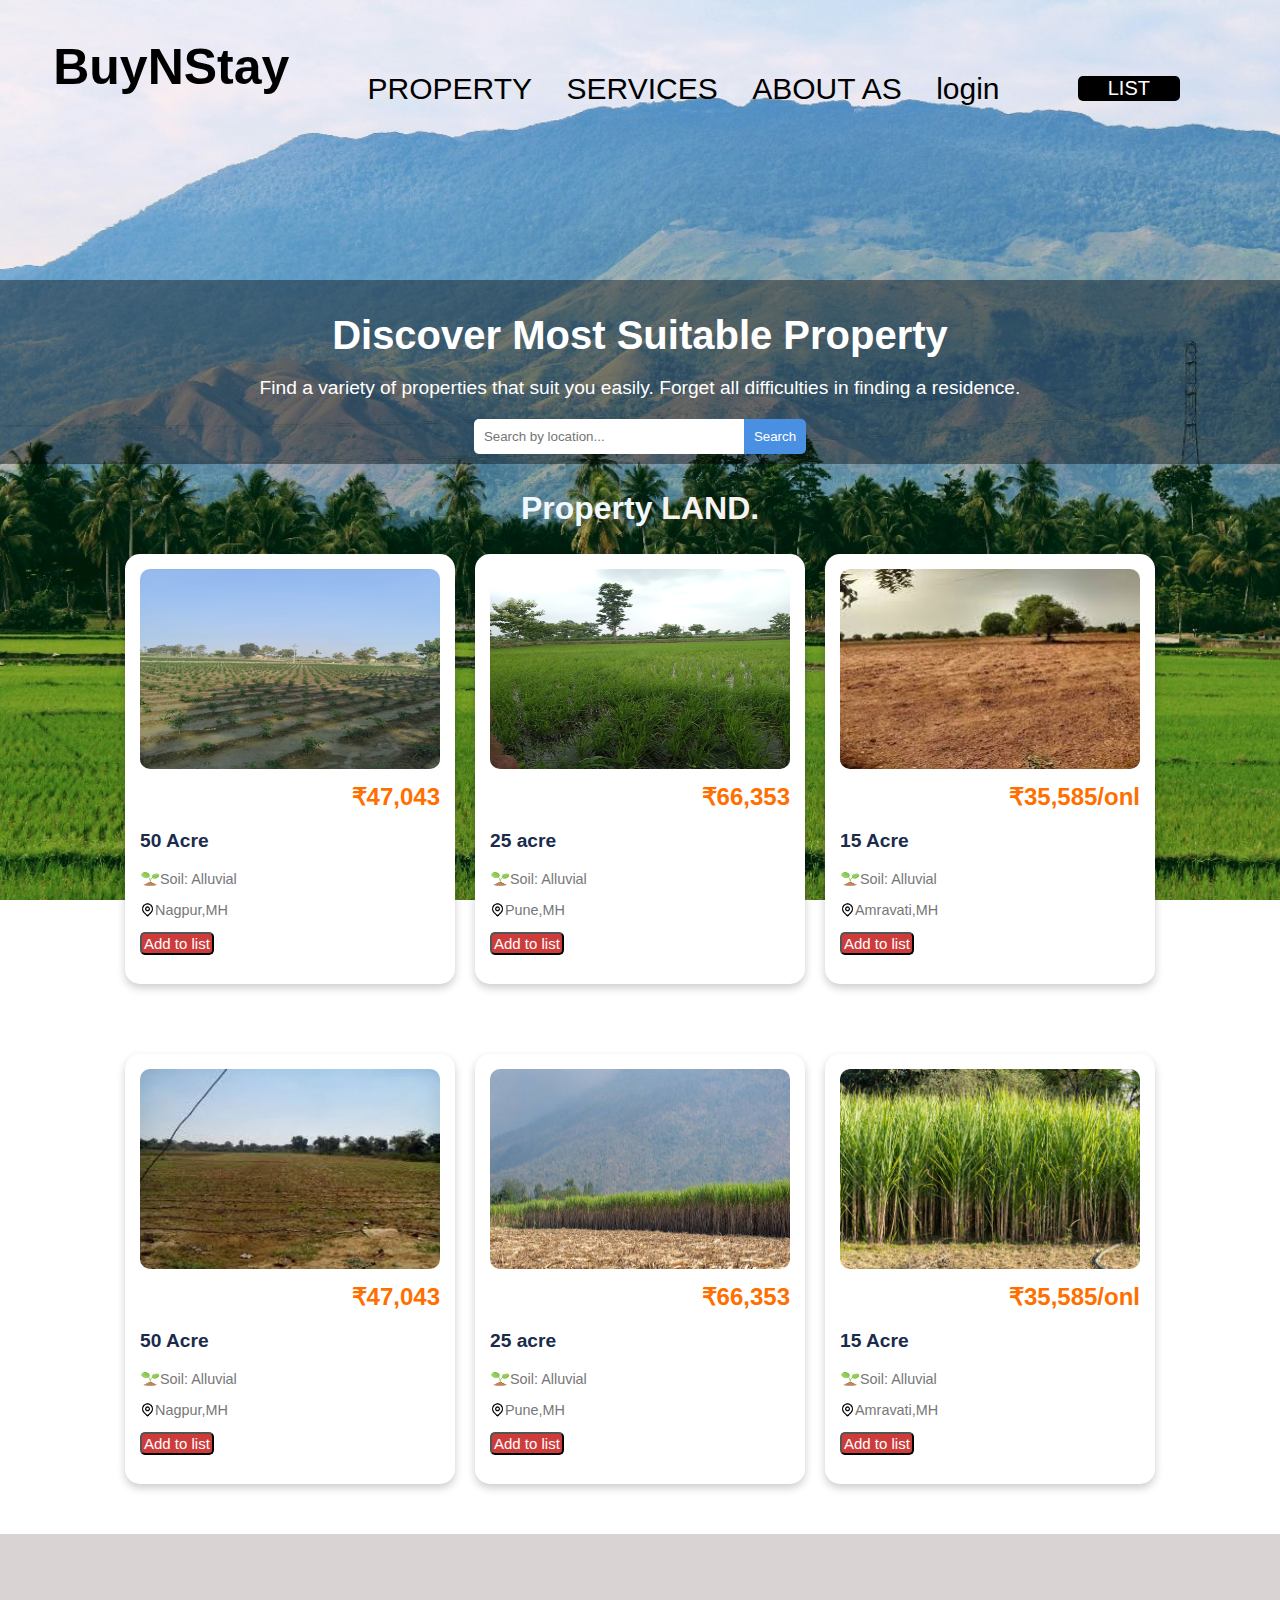
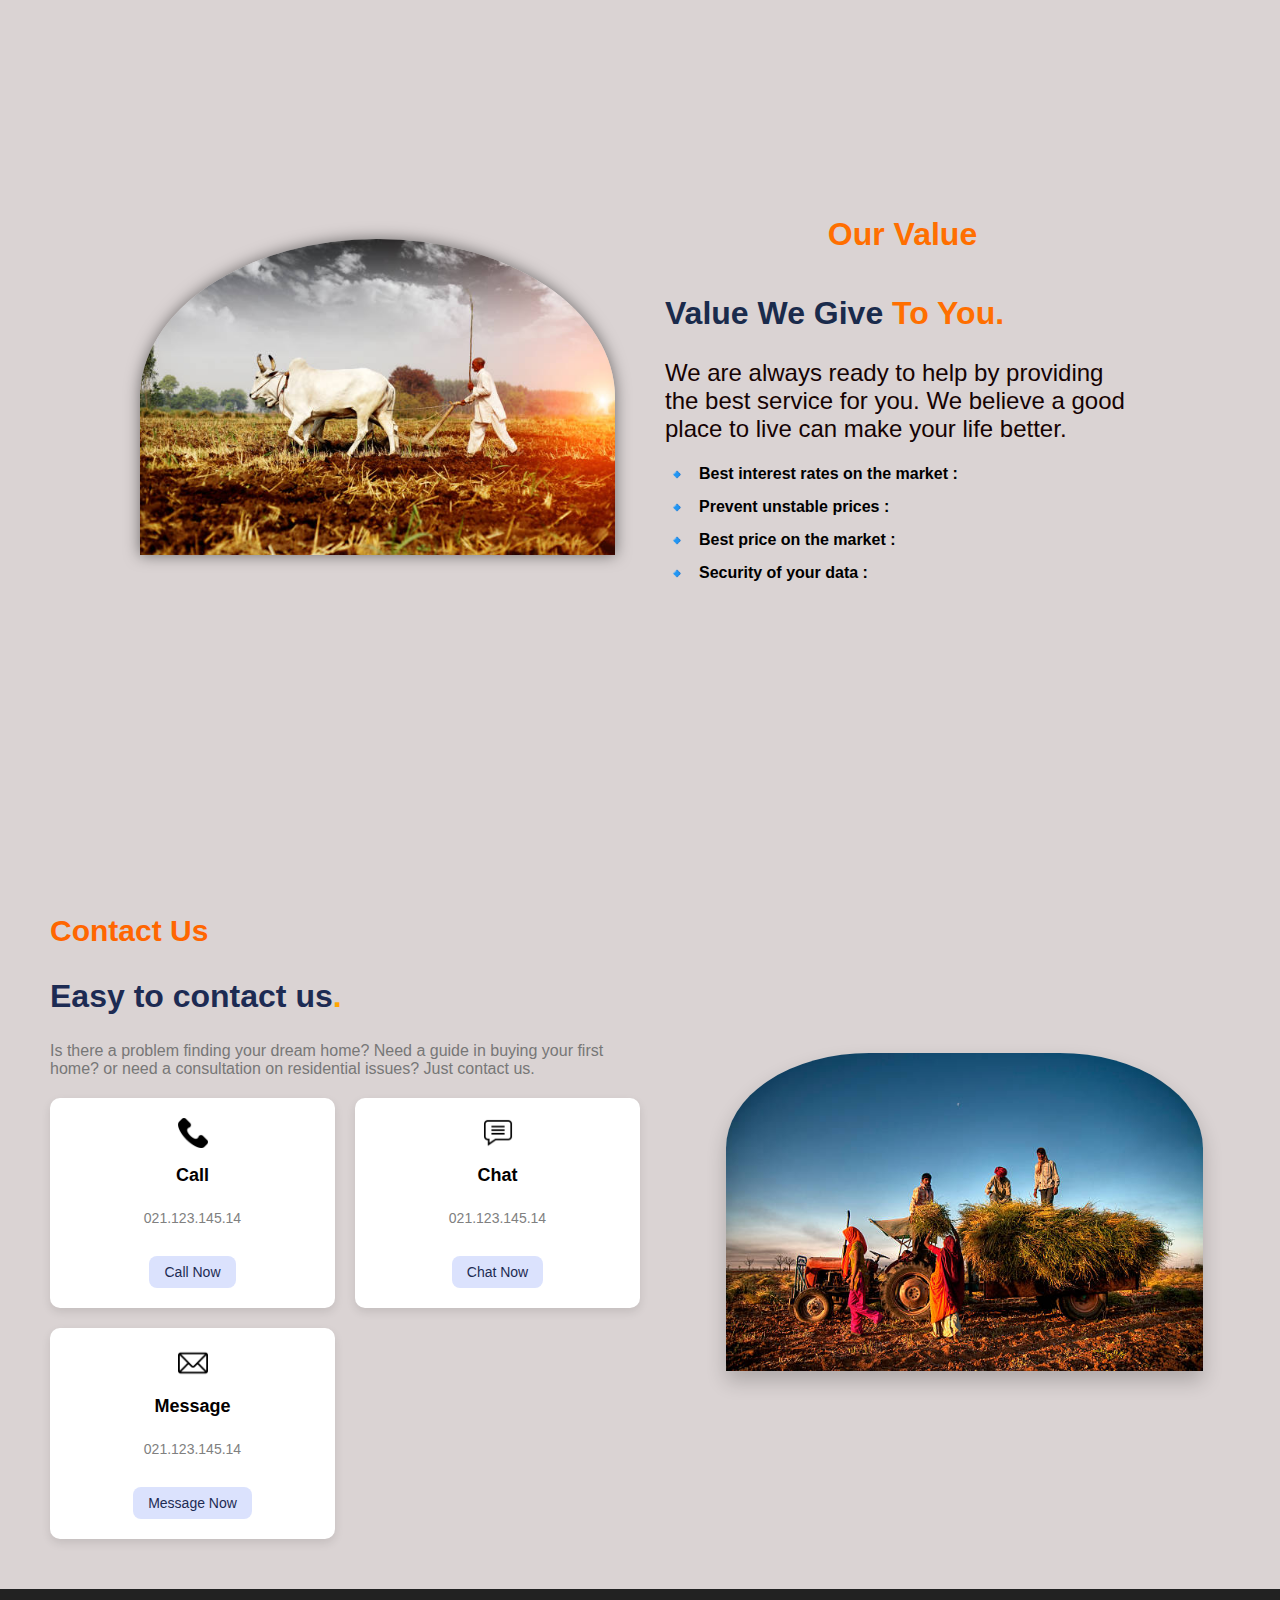
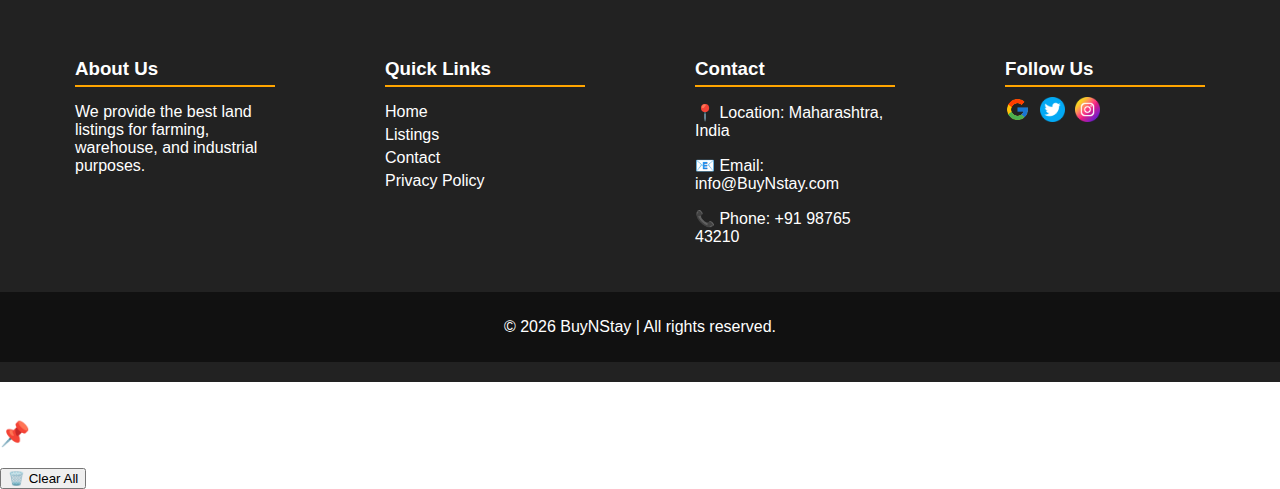
==== index.html @ c7142ab6 "first commit" ====
<!DOCTYPE html>
<html lang="en">
<head>
    <meta charset="UTF-8">
    <meta name="viewport" content="width=device-width, initial-scale=1.0">
    <script src="https://cdn.jsdelivr.net/npm/@popperjs/core@2.11.8/dist/umd/popper.min.js" integrity="sha384-I7E8VVD/ismYTF4hNIPjVp/Zjvgyol6VFvRkX/vR+Vc4jQkC+hVqc2pM8ODewa9r" crossorigin="anonymous"></script>
<script src="https://cdn.jsdelivr.net/npm/bootstrap@5.3.3/dist/js/bootstrap.min.js" integrity="sha384-0pUGZvbkm6XF6gxjEnlmuGrJXVbNuzT9qBBavbLwCsOGabYfZo0T0to5eqruptLy" crossorigin="anonymous"></script>
<link rel="stylesheet" href="style/style.css">
    <title>lander</title>
</head>
<body class="bg-gray-900 text-white">  
    <section class="image-container">
    <img src="" alt="">

</section>
    <header class="p-6 flex justify-between items-center">
        <img src="" alt=""><h1>BuyNStay</h1>
            <nav class="space-x-6">
            <a href="#">PROPERTY</a>
             <a href="#">SERVICES</a>
            <a href="#">ABOUT AS</a> 
            <a href="login.html">login</a>
             </nav>
            <button class="list-btn">LIST</button> 
            
            
    </header>
    <section class="hero">
        <div class="container">
        <h2>Discover Most Suitable Property</h2>
        <p>Find a variety of properties that suit you easily. Forget all difficulties in finding a residence.</p>
        </div>
        <div class="search-box">
            <input type="text" placeholder="Search by location...">
            <button>Search</button>
        </div>
    </section>

        <section class="popular-residences">
            <h2 class="section-title-h">Property <span>LAND.</span></h2>
    
            <div class="residence-container">
                <div class="residence-card">
                    <img src="img/img1.jpg" alt="Aliva Priva Jardin" style="height: 50%;">
                    <h3> ₹47,043</h3>
                    <p class="property-name">50 Acre</p>
                    <p class="soil"><img src="img/plant (1).png" alt="" style= "height:15px; width:20px; display: flex;">Soil: Alluvial</p>
                    <p class="property-location"><img src="img/map-pin-line.png" alt="" style="display: flex; height: 15px; width: 15px;"> Nagpur,MH</p>
                  <button onclick="addTolist" class="add">Add to list</button>
                     </div>
                    
    
                <div class="residence-card">
                    <img src="img/img2.jpg" alt="Asatti Garden City" style="height: 50%;">
                    <h3>₹66,353</h3>
                    <p class="property-name">25 acre</p>
                    <p class="soil"><img src="img/plant (1).png" alt="" style= "height:15px; width:20px; display: flex;">Soil: Alluvial</p>
                    <p class="property-location"><img src="img/map-pin-line.png" alt="" style="display: flex; height: 15px; width: 15px;">Pune,MH</p>
                    <button onclick="addTolist" class="add">Add to list</button>
                </div>
            
    
                <div class="residence-card">
                    <img src="img/img3.jpg" alt="Citraland Puri Serang" style="height: 50%;">
                    <h3>₹35,585/onl</h3>
                    <p class="property-name">15 Acre</p>
                    <p class="soil"><img src="img/plant (1).png" alt="" style= "height:15px; width:20px; display: flex;">Soil: Alluvial</p> 
                    <p class="property-location"><img src="img/map-pin-line.png" alt="" style="display: flex; height: 15px; width: 15px;">Amravati,MH</p> 
        
                    <button onclick="addTolist" class="add">Add to list</button>
                    
                    </div>
            </div>
                
        
            <div class="residence-container">
                <div class="residence-card">
                    <img src="img/plain.jpg" alt="Aliva Priva Jardin" style="height: 50%;">
                    <h3> ₹47,043</h3>
                    <p class="property-name">50 Acre</p>
                    <p class="soil"><img src="img/plant (1).png" alt="" style= "height:15px; width:20px; display: flex;">Soil: Alluvial</p>
                    <p class="property-location"><img src="img/map-pin-line.png" alt="" style="display: flex; height: 15px; width: 15px;">Nagpur,MH</p> 
                    <button onclick="addTolist" class="add">Add to list</button>
                    
                    </div>
        
    
                <div class="residence-card">
                    <img src="img/haryan.jpg" alt="Asatti Garden City" style="height: 50%;">
                    <h3>₹66,353</h3>
                    <p class="property-name">25 acre</p>
                    <p class="soil"><img src="img/plant (1).png" alt="" style= "height:15px; width:20px; display: flex;">Soil: Alluvial</p>
                    <p class="property-location"><img src="img/map-pin-line.png" alt="" style="display: flex; height: 15px; width: 15px;">Pune,MH</p> 
                    <button onclick="addTolist" class="add">Add to list</button>
                    
                    </div>
                
    
                <div class="residence-card">
                    <img src="img/gondia.jpg" alt="Citraland Puri Serang" style="height: 50%;">
                    <h3>₹35,585/onl</h3>
                    <p class="property-name">15 Acre</p>
                      <p class="soil"><img src="img/plant (1).png" alt="" style= "height:15px; width:20px; display: flex;">Soil: Alluvial</p>
                    <p class="property-location"><img src="img/map-pin-line.png" alt="" style="display: flex; height: 15px; width: 15px;">Amravati,MH</p> 
                    <button onclick="addTolist" class="add">Add to list</button>
        
                </div>
            </div>
        </section>

        <section class="value-section" style="background-color:  rgb(218, 211, 211);">
            <div class="value-container">
                <!-- Left Side: Image -->
                <div class="image-container">
                    <img src="img/background1.jpg" alt="">
                </div>
     <div class="content">
                <h4 class="section-label">Our Value</h4>
                <h2 class="section-title">Value We Give <span>To You.</span></h2>
                <p class="description">
                    We are always ready to help by providing the best service for you. 
                    We believe a good place to live can make your life better.
                </p>

                <!-- Features List -->
                 
                <div class="feature dropdown">
                    <span class="icon">🔹</span>
                    <strong>Best interest rates on the market :</strong>
                   <p class="dropdown-text"> 
                        Our Bank give best interest rate for finance.
                    </p>
                </div>

                <div class="feature dropdown">
                    <span class="icon">🔹</span>
                    <strong>Prevent unstable prices :</strong>
                    <p class="dropdown-text">
                        Price we provide is the best for you. We guarantee no price 
                        changes on your property due to unexpected costs.
                    </p>
                </div>

                <div class="feature dropdown">
                    <span class="icon">🔹</span>
                    <strong>Best price on the market :</strong>
                    <p class="dropdown-text">
                        seacrh everywhere then come to here to buy in best price
                    </p>
                </div>

                <div class="feature dropdown">
                    <span class="icon">🔹</span>
                    <strong>Security of your data :</strong>
                    <p class="dropdown-text">We keep your data secure with use </p>
                </div>
            </div>
        </div>
    </section>
    <section class="contact-section" style="background-color: rgb(218, 211, 211);">
        <div class="contact-content">
            <h3 class="contact-title"><span>Contact Us</span></h3>
            <h2 class="contact-heading">Easy to contact us<span>.</span></h2>
            <p class="contact-description">
                Is there a problem finding your dream home? Need a guide in buying your first home? 
                or need a consultation on residential issues? Just contact us.
            </p>
    
            <div class="contact-options">
                <div class="contact-card">
                    <img src="img/call.png" alt="Call Icon">
                    <h4>Call</h4>
                    <p>021.123.145.14</p>
                    <button class="contact-btn">Call Now</button>
                </div>
    
                <div class="contact-card">
                    <img src="img/comment.png" alt="Chat Icon">
                    <h4>Chat</h4>
                    <p>021.123.145.14</p>
                    <button class="contact-btn">Chat Now</button>
                </div>
    
                <div class="contact-card">
                    <img src="img/email.png" alt="Message Icon">
                    <h4>Message</h4>
                    <p>021.123.145.14</p>
                    <button class="contact-btn">Message Now</button>
                </div>
            </div>
        </div>
    
        <div class="contact-image">
            <img src="img/img34.jpg" alt="Modern House">
        </div>
    </section>
    <footer>
        <div class="footer-container">
            <div class="footer-section">
                <h3>About Us</h3>
                <p>We provide the best land listings for farming, warehouse, and industrial purposes.</p>
            </div>
            <div class="footer-section">
                <h3>Quick Links</h3>
                <ul>
                    <li><a href="#">Home</a></li>
                    <li><a href="#">Listings</a></li>
                    <li><a href="#">Contact</a></li>
                    <li><a href="#">Privacy Policy</a></li>
                </ul>
            </div>
            <div class="footer-section">
                <h3>Contact</h3>
                <p>📍 Location: Maharashtra, India</p>
                <p>📧 Email: info@BuyNstay.com</p>
                <p>📞 Phone: +91 98765 43210</p>
            </div>
            <div class="footer-section">
                <h3>Follow Us</h3>
                <div class="social-icons">
                    <a href="#"><img src="img/icons8-google-48.png" alt="Facebook"></a>
                    <a href="#"><img src="img/twitter.png" alt="Twitter"></a>
                    <a href="#"><img src="img/instagram.png" alt="Instagram"></a>
                </div>
            </div>
        </div>
        <div class="footer-bottom">
            <p>&copy; 2025 Land Listings | All rights reserved.</p>
        </div>
    </footer>
    <script src="script.js"></script>

</body>
</html>
---- style/style.css ----
body {
    background: url('../img/bg.jpg')  no-repeat center center/cover;
    background-attachment: fixed;
    color: white;
    font-family: Arial, sans-serif;
    margin: 0;
    padding: 0;
    height: 100vh;
    display: flex;
    flex-direction: column;
    
}
h1{
    color: black;
    font: bold;
    font-size: 50px;
    margin-top: -10px;
    margin-left: -10px;
}

header {
    display: flex;
    justify-content: space-between;
    align-items: center;
    padding-bottom: 400px;
    
}

.logo {
    font-size: 24px;
    font-weight: bold;
    color: #4A90E2;
}

nav a {
    z-index: 9;
    margin: 0 15px;
    color: black;
    font-size: 30px;
    text-decoration: none;
    transition: 0.3s;
    font: bold;
}

nav a:hover {
    color: red;
}


.list-btn{
    background: black;
    border: none;
    color: white;
    border-radius: 5px;
    cursor: pointer;
    transition: 0.3s;
    font-size: 20px;
    margin-right: 100px;
    justify-content: center;
    padding-left: 30px;
    padding-right: 30px;
}
.list-btn:hover {
    background: #357ABD;
}
.hero {
    display: flex;
    flex-direction: column;
    align-items: center;
    justify-content: center;
    text-align: center;
    height: 80; /* Full viewport height */
    width: 80;
    margin-top: -250px;
    color: white;
    background: rgba(0,0,0,0.4);
}

.hero h2 {
    font-size: 2.5rem;
    font-weight: bold;
    margin-bottom: 10px;
}

.hero p {
    font-size: 1.2rem;
    margin-bottom: 20px;
    max-width: 800px;
}

.search-box {
    display: flex;
    justify-content: center;
    align-items: center;
}


.search-box input {
    padding: 10px;
    width: 250px;
    border-radius: 5px 0 0 5px;
    border: none;
    margin-bottom: 10px;
}

.search-box button {
    padding: 10px;
    background: #4A90E2;
    border: none;
    color: white;
    border-radius: 0 5px 5px 0;
    cursor: pointer;
    transition: 0.3s;
    margin-bottom: 10px;
}

.search-box button:hover {
    background: #357ABD;
}

.image-container {
    z-index: 0;
    margin-top: 30px;
    position: relative;
}

.image-container img {
    z-index: 0;
    height: "100vh";
    width: "100vw";
    max-width: 600px;
    border-radius: 10px;
    box-shadow: 0 0 15px rgba(0, 0, 0, 0.5);
    
}
.section-label {
    color: #ffffff;
    font-weight: bold;
    text-align: center;
}

.section-title-h  {
    font-size: 2rem;
    font-weight: bold;
    color: aliceblue;
    text-align: center;
}

.section-title-h span {
    color: #f8f3f0;
}

/* Residence Container */
.residence-container {
    display: flex ;
    justify-content: center;
    align-items: center;
    gap: 20px;
    margin-top: 20px;
}

/* Residence Card */
.residence-card {
    background: white;
    border-radius: 15px;
    box-shadow: 0 4px 8px rgba(0, 0, 0, 0.2);
    padding: 15px;
    text-align: left;
    width: 300px;
    height: 400px;
    margin-bottom: 50px;
    transition: transform 0.3s ease-in-out;
}

.residence-card:hover {
    transform: scale(1.05);
}

/* Image */
.residence-card img {
    width: 100%;
    border-radius: 10px;
}

/* Property Details */

.residence-card h3 {
    color: #ff6f00;
    margin: 10px 0;
    font-size: 1.5rem;
    text-align: right;
}

.property-name {
    font-weight: bold;
    color: #1a2b4c;
    font-size: 1.2rem;

}

.property-location {
    font-size: 0.9rem;
    color: #777;
    margin-top: 5px;
    display: flex;
}
.soil{
    display: flex;
    margin-top: 5px;
    font-size: 0.9rem;
    color: #777;
}
.add {
    background: rgb(205, 59, 59);
    padding: 1px 2px;
    color: white;
    border-radius: 5px;
    cursor: pointer;
    transition: 0.3s;
    font-size: 15px;
    text-align: right;
    justify-content: right;
}
.list-btn:hover {
    background: #357ABD;
}
    






/* Section Container */
.value-section {
    display: flex;
    justify-content: center;
    align-items: center;
    min-height: 100vh;
    background: white;
}

/* Main Wrapper */
.value-container {
    display: flex;
    align-items: center;
    max-width: 1000px;
    gap: 50px;
}

/* Image Styling */
.image-container {
    width: 50%;
}

.image-container img {
    width: 100%;
    border-radius: 50% 50% 0 0; /* Rounded top like the image */
    object-fit: cover;
}

/* Content Styling */
.content {
    width: 50%;
    text-align: left;
}

.section-label {
    color: #ff6f00;
    font-weight: bold;
    font-size: 2rem;
}

.section-title {
    font-size: 2rem;
    font-weight: bold;
    color: #1a2b4c;
}

.section-title span {
    color: #ff6f00;
}

.description {
    font-size: 1.5rem;
    color: #160303;
    margin-bottom: 20px;

}

/* Features List */

.feature {
    display: flex;
    align-items: center;
    font-size: 1rem;
    margin-bottom: 10px;
}

.icon {
    font-size: 1.2rem;
    margin-right: 10px;
}
strong{
    color: black;
}
/* Expandable Dropdown */
.dropdown-text {
    font-size: 0.9rem;
    color: #030000;
    display: none;
    margin-left: 25px;
}

.dropdown:hover .dropdown-text {
    display: block;
}
.contact-section {
    display: flex;
    align-items: center;
    justify-content: space-between;
    padding: 50px;
    background: white;
}

.contact-content {
    width: 50%;
}

.contact-title {
    color: #FF6600;
    font-size: 30px;
    font-weight: bold;
}

.contact-heading {
    font-size: 32px;
    font-weight: bold;
    color: #1D2B53;
}

.contact-heading span {
    color: orange;
}

.contact-description {
    color: #777;
    margin: 20px 0;
    font-size: 16px;
}

.contact-options {
    display: grid;
    grid-template-columns: repeat(2, 1fr);
    gap: 20px;
}

.contact-card {
    background: #ffffff;
    padding: 20px;
    border-radius: 10px;
    box-shadow: 0px 4px 10px rgba(0, 0, 0, 0.1);
    text-align: center;
    transition: 0.3s;
}

.contact-card:hover {
    transform: translateY(-5px);
}

.contact-card img {
    width: 30px;
    height: 30px;
    margin-bottom: -10px;
}

.contact-card h4 {
    font-size: 18px;
    font-weight: bold;
    color: #030000;
}

.contact-card p {
    font-size: 14px;
    color: gray;
    margin-bottom: 30px;
}

.contact-btn {
    background: #dbe2fd;
    color: #1D2B53;
    padding: 8px 15px;
    border: none;
    border-radius: 8px;
    cursor: pointer;
    font-size: 14px;
}

.contact-btn.primary {
    background: #3b82f6;
    color: white;
}

.contact-image {
    width: 45%;
    display: flex;
    justify-content: center;
}

.contact-image img {
    width: 90%;
    border-radius: 30% 30% 0 0;
    box-shadow: 0px 10px 20px rgba(0, 0, 0, 0.2);
}
footer {
    background-color: #222;
    color: white;
    padding: 20px 0;
    font-family: Arial, sans-serif;
}
.footer-container {
    display: flex;
    flex-wrap: wrap;
    justify-content: space-around;
    padding: 20px;
}
.footer-section {
    width: 200px;
    margin: 10px;
}
.footer-section h3 {
    margin-bottom: 10px;
    border-bottom: 2px solid orange;
    padding-bottom: 5px;
}
.footer-section ul {
    list-style: none;
    padding: 0;
}
.footer-section ul li {
    margin-bottom: 5px;
}
.footer-section ul li a {
    color: white;
    text-decoration: none;
    transition: 0.3s;
}
.footer-section ul li a:hover {
    color: orange;
}
.social-icons {
    display: flex;
    gap: 10px;
}
.social-icons img {
    width: 25px;
    transition: 0.3s;
}
.social-icons img:hover {
    opacity: 0.7;
}
.footer-bottom {
    text-align: center;
    padding: 10px;
    background: #111;
}
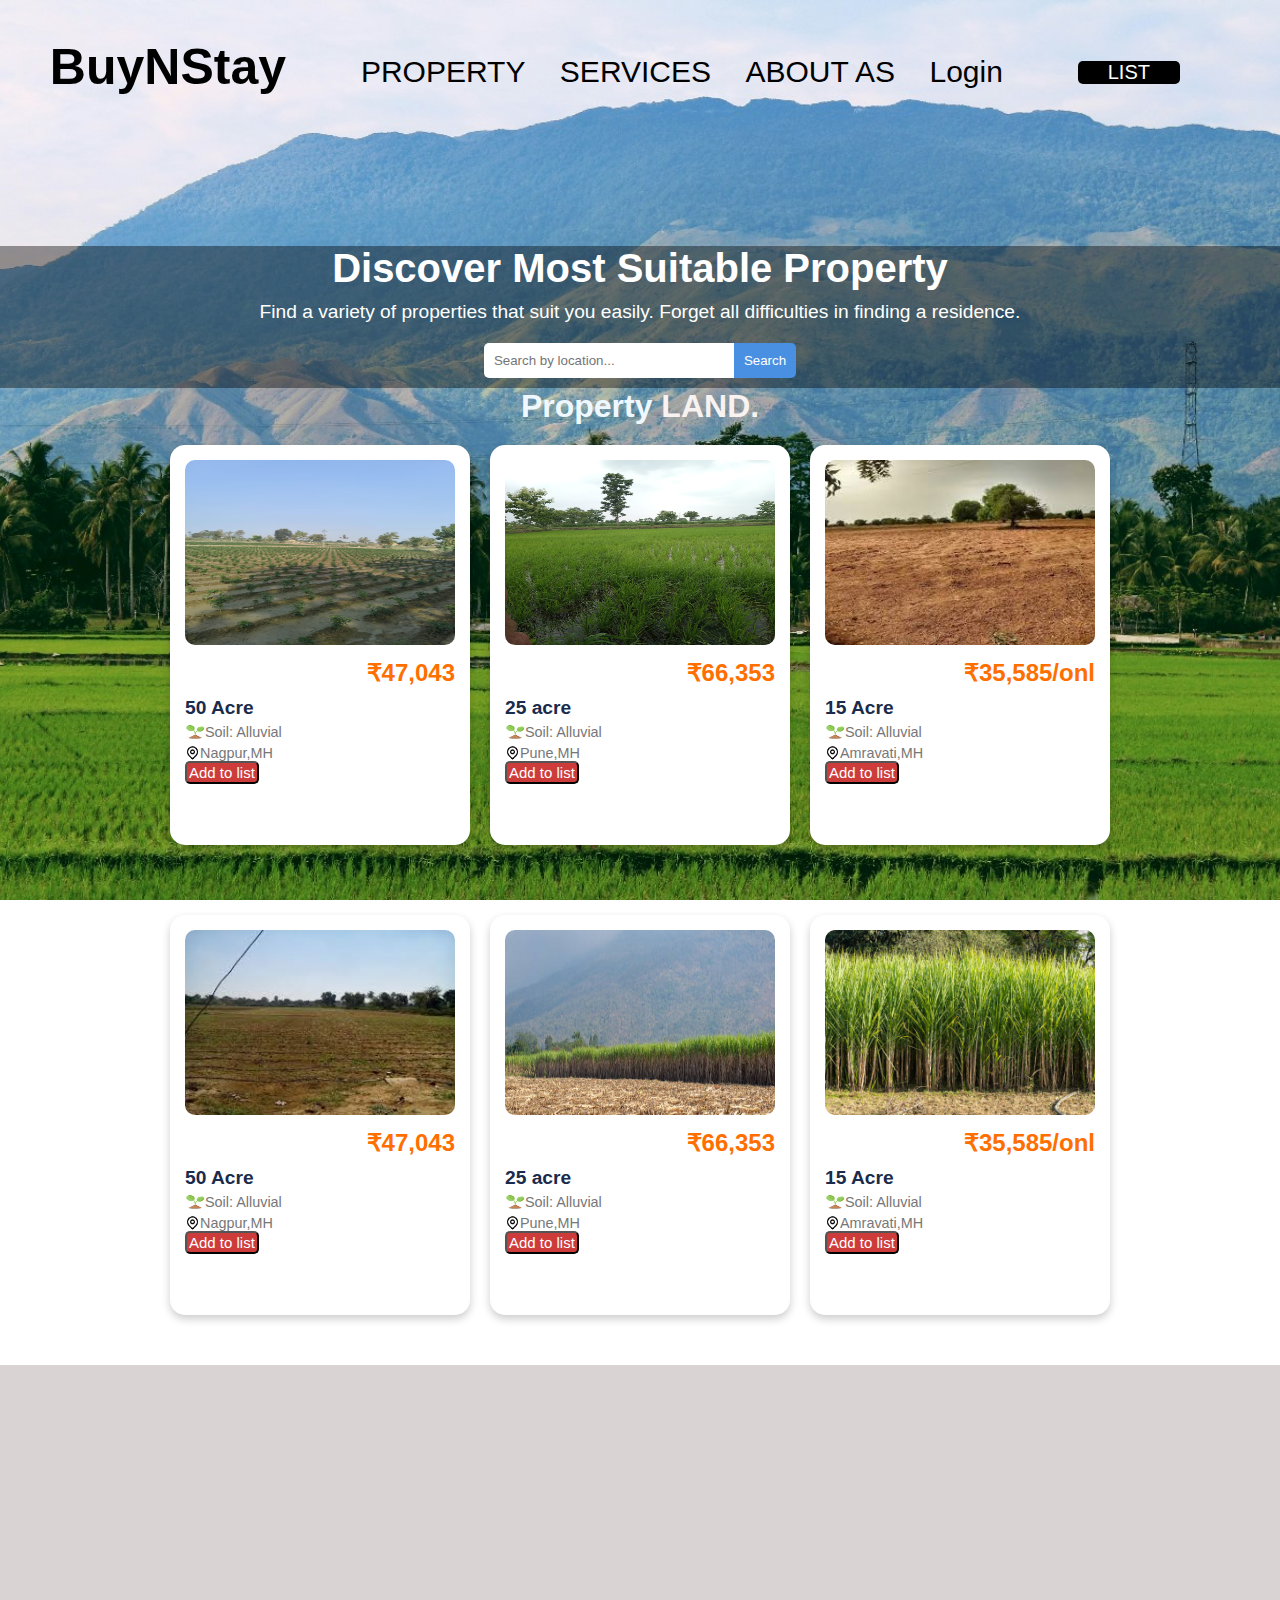
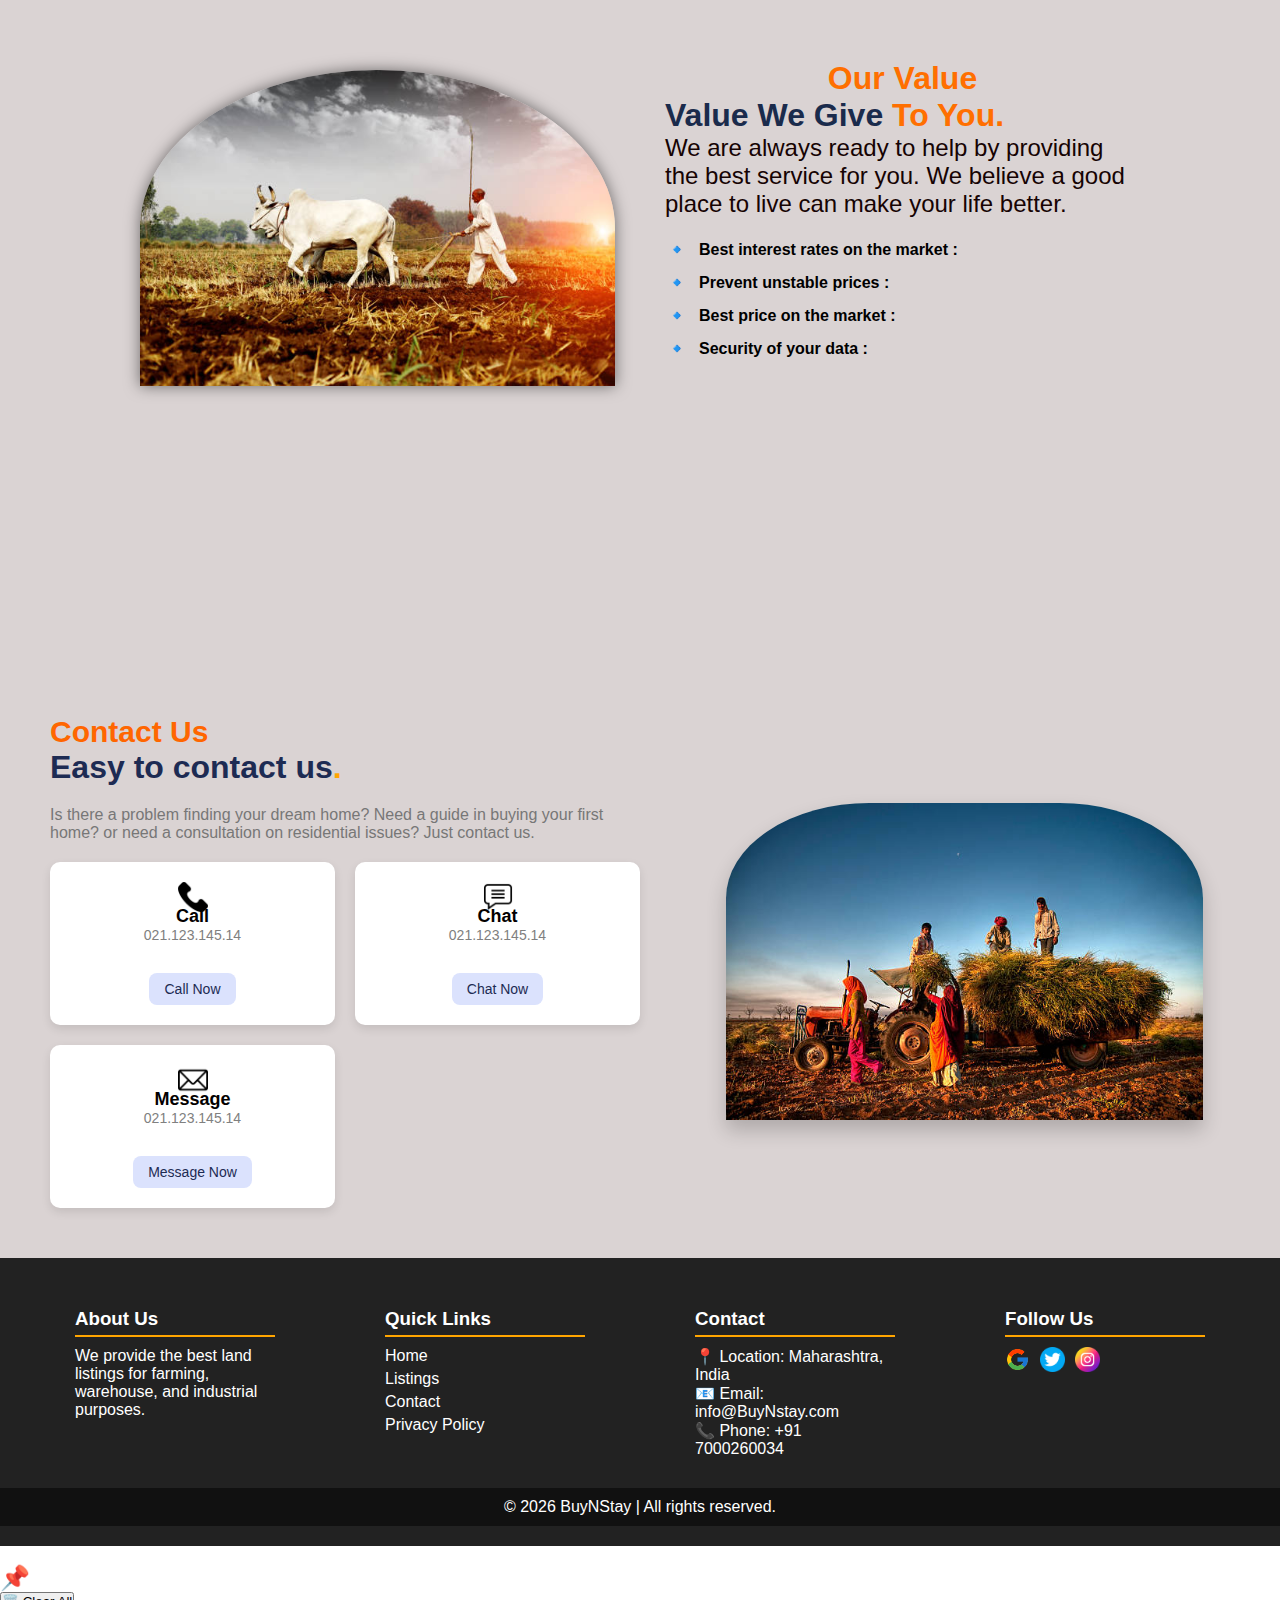
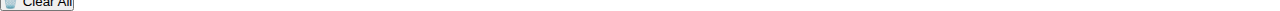
==== commit 3ce3cf2e: "first commit" ====
--- a/index.html
+++ b/index.html
@@ -19,7 +19,8 @@
             <a href="#">PROPERTY</a>
              <a href="#">SERVICES</a>
             <a href="#">ABOUT AS</a> 
-            <a href="login.html">login</a>
+            <a href="#" onclick="window.location.href='login.html'">Login</a>
+
              </nav>
             <button class="list-btn">LIST</button> 
             
@@ -213,7 +214,7 @@
                 <h3>Contact</h3>
                 <p>📍 Location: Maharashtra, India</p>
                 <p>📧 Email: info@BuyNstay.com</p>
-                <p>📞 Phone: +91 98765 43210</p>
+                <p>📞 Phone: +91 7000260034</p>
             </div>
             <div class="footer-section">
                 <h3>Follow Us</h3>
@@ -225,7 +226,7 @@
             </div>
         </div>
         <div class="footer-bottom">
-            <p>&copy; 2025 Land Listings | All rights reserved.</p>
+            <p>&copy; 2025 BuyNstay | All rights reserved.</p>
         </div>
     </footer>
     <script src="script.js"></script>
--- a/style/style.css
+++ b/style/style.css
@@ -1,3 +1,9 @@
+* {
+    box-sizing: border-box;
+    margin: 0;
+    padding: 0;
+}
+
 body {
     background: url('../img/bg.jpg')  no-repeat center center/cover;
     background-attachment: fixed;
@@ -45,6 +51,16 @@
 nav a:hover {
     color: red;
 }
+@media screen and (max-width: 768px) {
+    header {
+        flex-direction: column;
+        text-align: center;
+    }
+
+    nav {
+        flex-direction: column;
+    }
+}
 
 
 .list-btn{
@@ -116,6 +132,11 @@
 
 .search-box button:hover {
     background: #357ABD;
+}
+@media screen and (max-width: 480px) {
+    .search-box input {
+        width: 80%;
+    }
 }
 
 .image-container {
@@ -367,6 +388,16 @@
 .contact-card:hover {
     transform: translateY(-5px);
 }
+@media screen and (max-width: 768px) {
+    .contact-section {
+        flex-direction: column;
+        align-items: center;
+    }
+
+    .contact-card {
+        width: 80%;
+    }
+}
 
 .contact-card img {
     width: 30px;
@@ -464,3 +495,8 @@
     padding: 10px;
     background: #111;
 }
+@media screen and (max-width: 768px) {
+    .footer-section {
+        width: 100%;
+    }
+}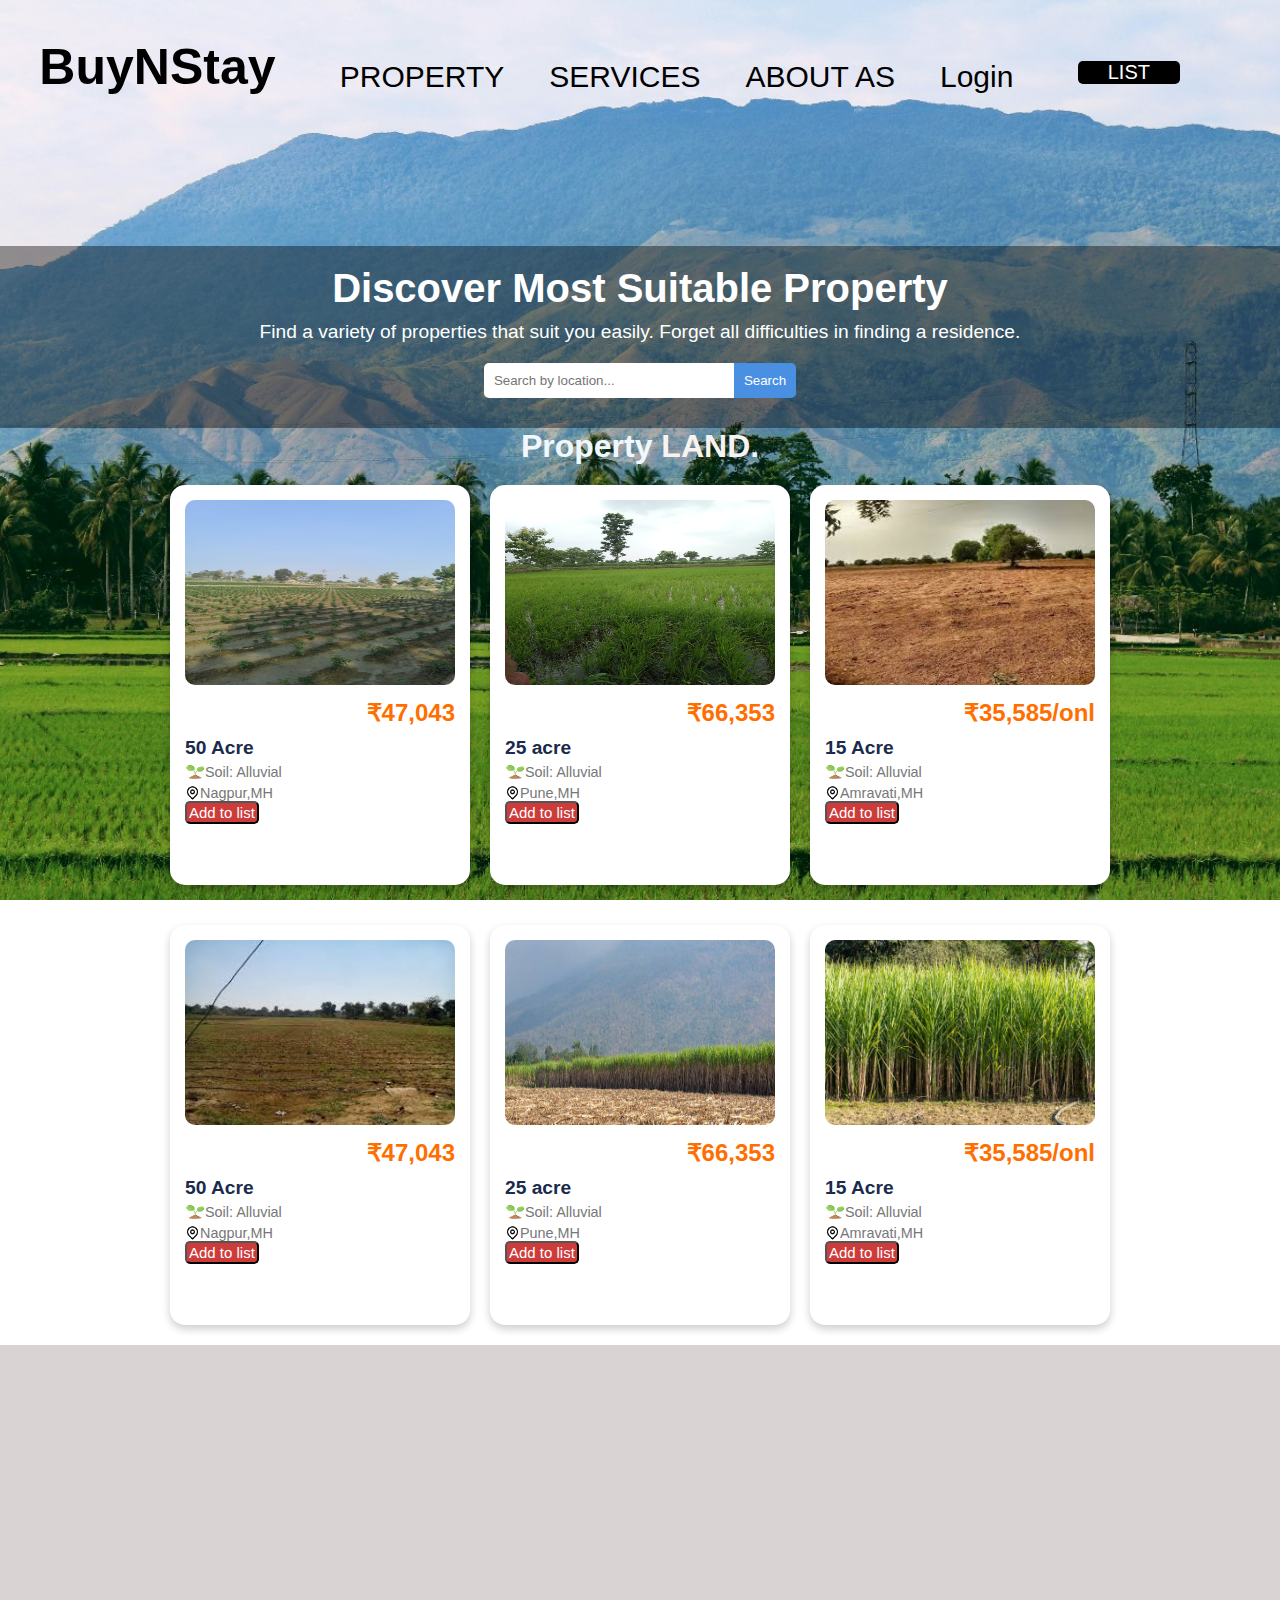
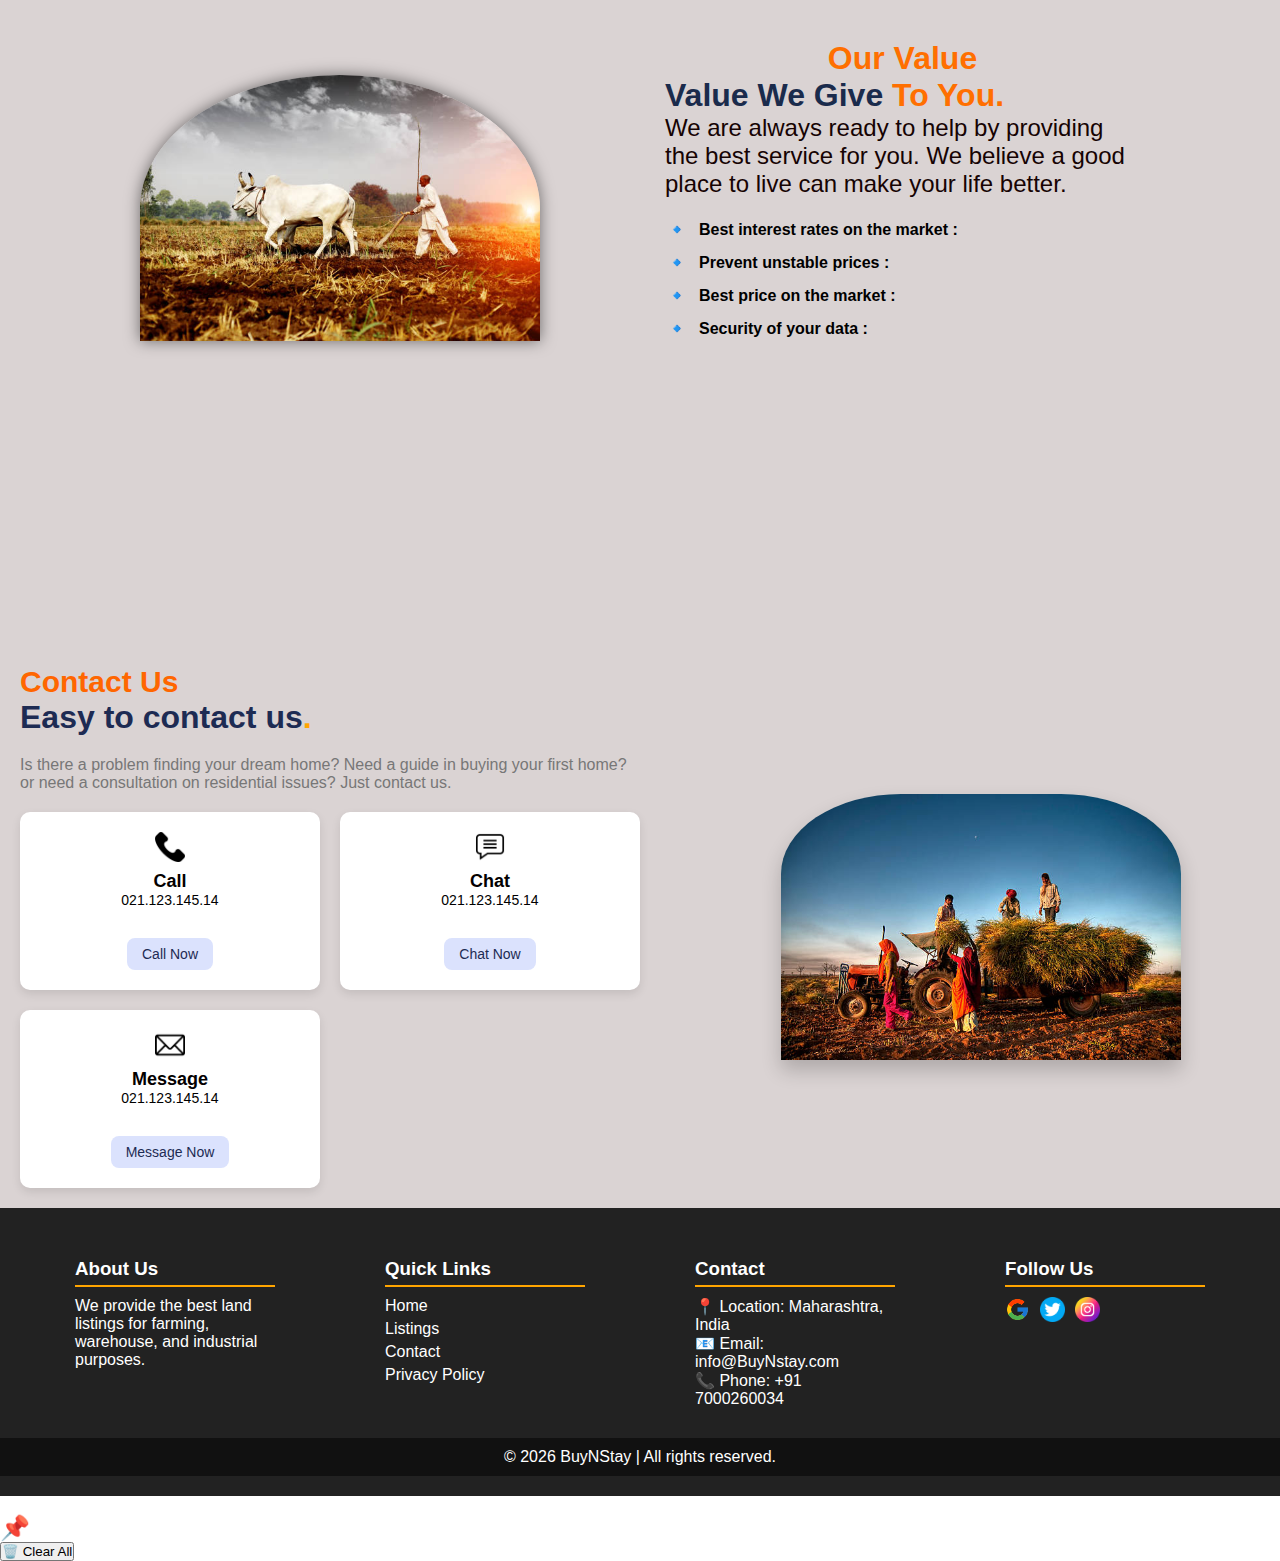
==== commit 15449a04: "first commit" ====
--- a/index.html
+++ b/index.html
@@ -229,6 +229,7 @@
             <p>&copy; 2025 BuyNstay | All rights reserved.</p>
         </div>
     </footer>
+    
     <script src="script.js"></script>
 
 </body>
--- a/style/style.css
+++ b/style/style.css
@@ -29,6 +29,7 @@
     justify-content: space-between;
     align-items: center;
     padding-bottom: 400px;
+    flex-wrap: wrap;
     
 }
 
@@ -36,6 +37,11 @@
     font-size: 24px;
     font-weight: bold;
     color: #4A90E2;
+}
+nav{
+    display: flex;
+    gap: 15px;
+    margin-top: 10px;
 }
 
 nav a {
@@ -59,6 +65,11 @@
 
     nav {
         flex-direction: column;
+        gap: 10px;
+    }
+
+    .list-btn {
+        margin: 10px auto; /* Center the button on mobile */
     }
 }
 
@@ -80,6 +91,7 @@
     background: #357ABD;
 }
 .hero {
+    padding: 20px;
     display: flex;
     flex-direction: column;
     align-items: center;
@@ -117,6 +129,7 @@
     border-radius: 5px 0 0 5px;
     border: none;
     margin-bottom: 10px;
+
 }
 
 .search-box button {
@@ -178,6 +191,7 @@
     align-items: center;
     gap: 20px;
     margin-top: 20px;
+    flex-wrap: wrap;
 }
 
 /* Residence Card */
@@ -187,14 +201,20 @@
     box-shadow: 0 4px 8px rgba(0, 0, 0, 0.2);
     padding: 15px;
     text-align: left;
-    width: 300px;
+    width: 100%;
+    max-width: 300px;
     height: 400px;
-    margin-bottom: 50px;
+    margin-bottom: 20px;
     transition: transform 0.3s ease-in-out;
 }
 
 .residence-card:hover {
     transform: scale(1.05);
+}
+@media screen and (max-width: 768px) {
+    .residence-card {
+        width: 100%; /* Full width on mobile */
+    }
 }
 
 /* Image */
@@ -275,9 +295,15 @@
 }
 
 .image-container img {
+    max-width: 400px;
     width: 100%;
     border-radius: 50% 50% 0 0; /* Rounded top like the image */
     object-fit: cover;
+}
+@media screen and (max-width: 768px) {
+    .image-container img {
+        width: 90%; /* Full width on mobile */
+    }
 }
 
 /* Content Styling */
@@ -340,8 +366,9 @@
     display: flex;
     align-items: center;
     justify-content: space-between;
-    padding: 50px;
+    padding: 20px;
     background: white;
+
 }
 
 .contact-content {
@@ -409,12 +436,19 @@
     font-size: 18px;
     font-weight: bold;
     color: #030000;
+    margin-top: 15px;
 }
 
 .contact-card p {
     font-size: 14px;
-    color: gray;
+    color: rgb(0, 0, 0);
     margin-bottom: 30px;
+}
+@media screen and (max-width: 768px) {
+    .contact-card p{
+        font-size: 14px;
+
+    }
 }
 
 .contact-btn {
@@ -439,9 +473,15 @@
 }
 
 .contact-image img {
-    width: 90%;
+   max-width: 400px;
+   width: 90%;
     border-radius: 30% 30% 0 0;
     box-shadow: 0px 10px 20px rgba(0, 0, 0, 0.2);
+}
+@media screen and (max-width: 768px) {
+    .contact-image img {
+        width: 0%; /* Full width on mobile */
+    }
 }
 footer {
     background-color: #222;
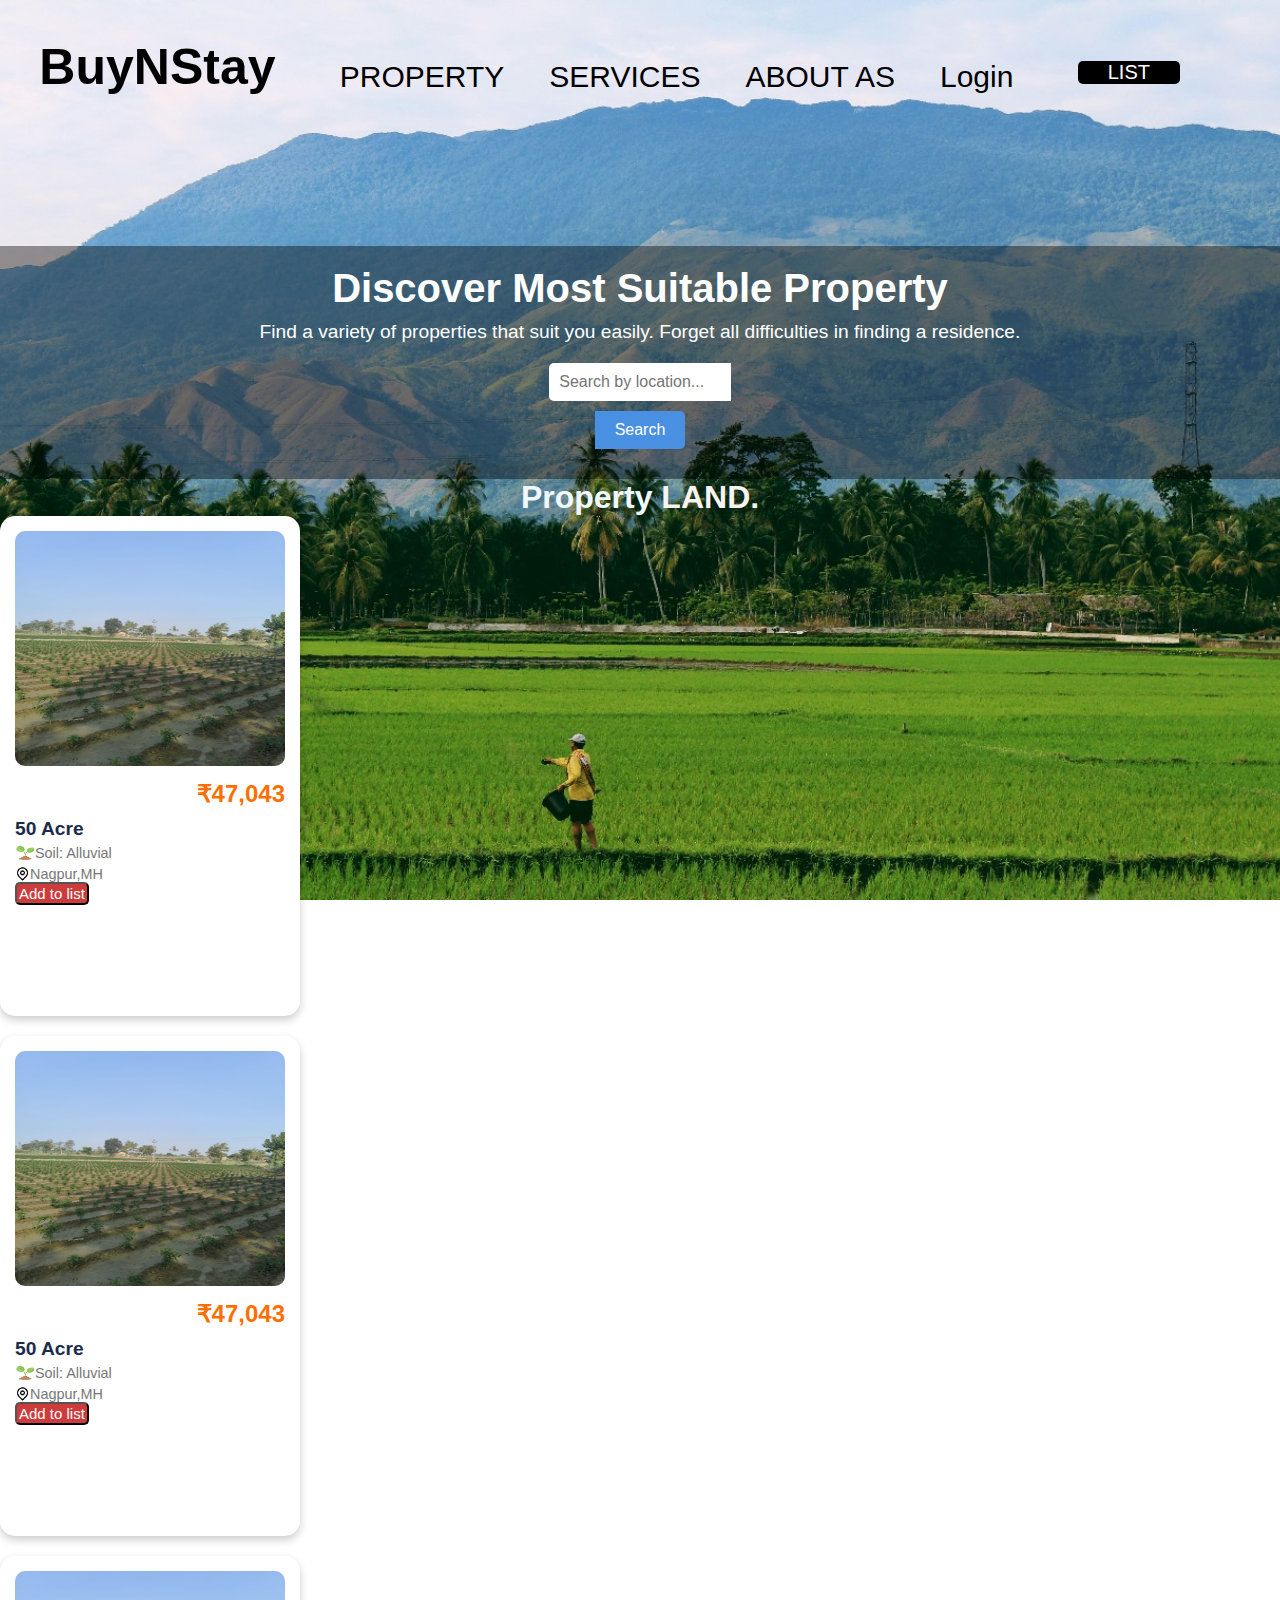
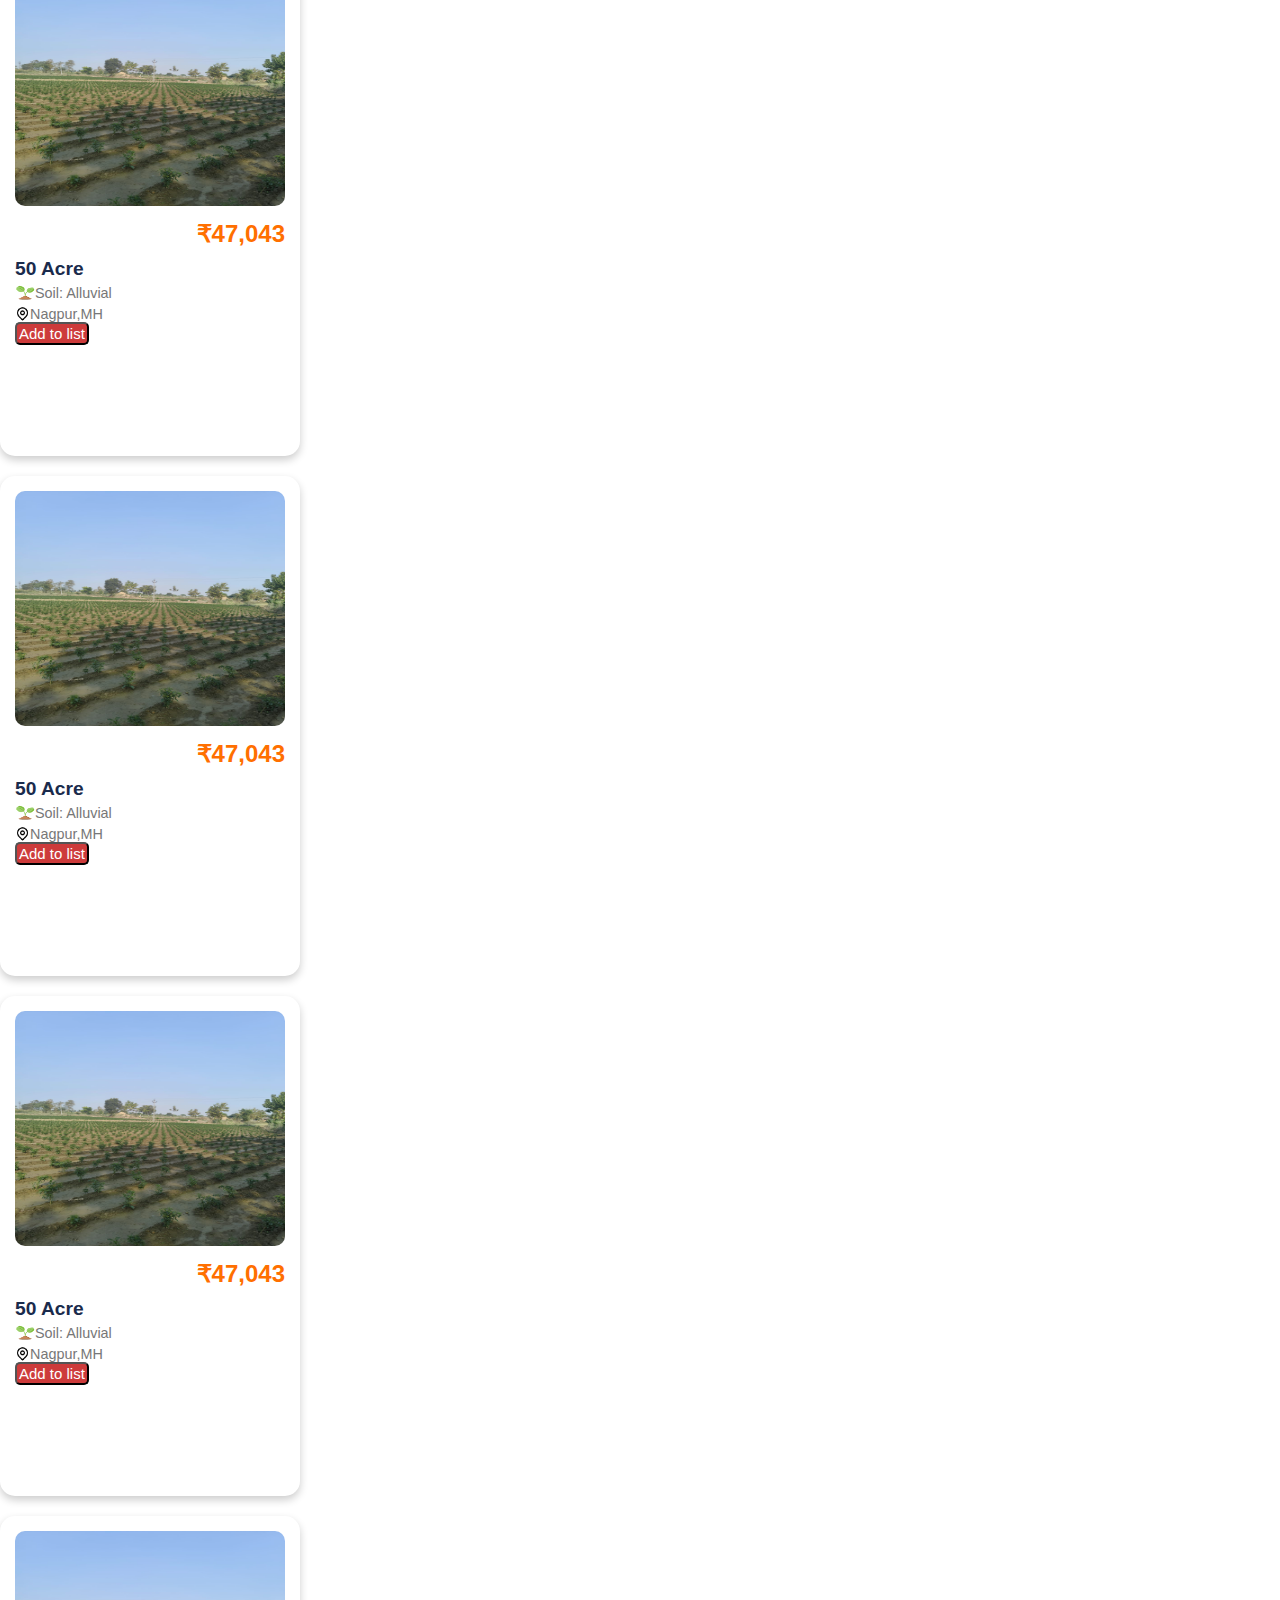
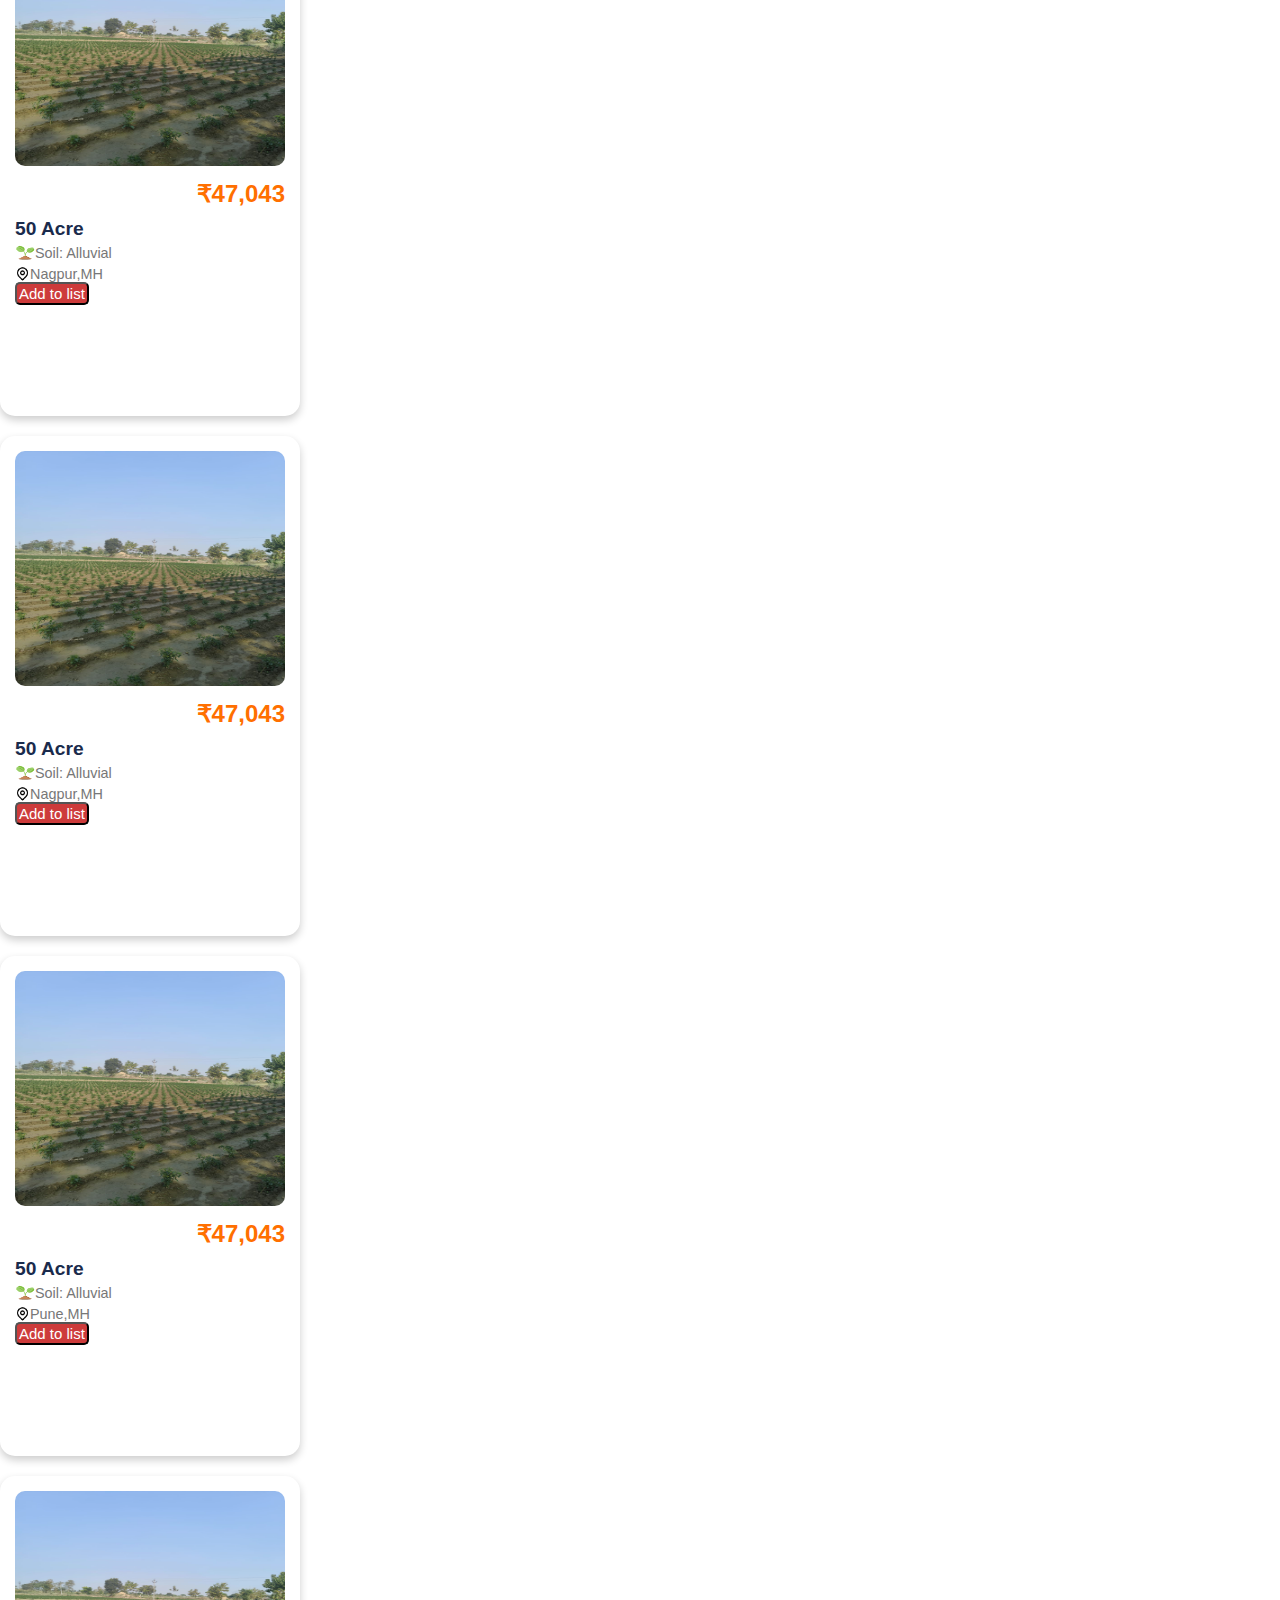
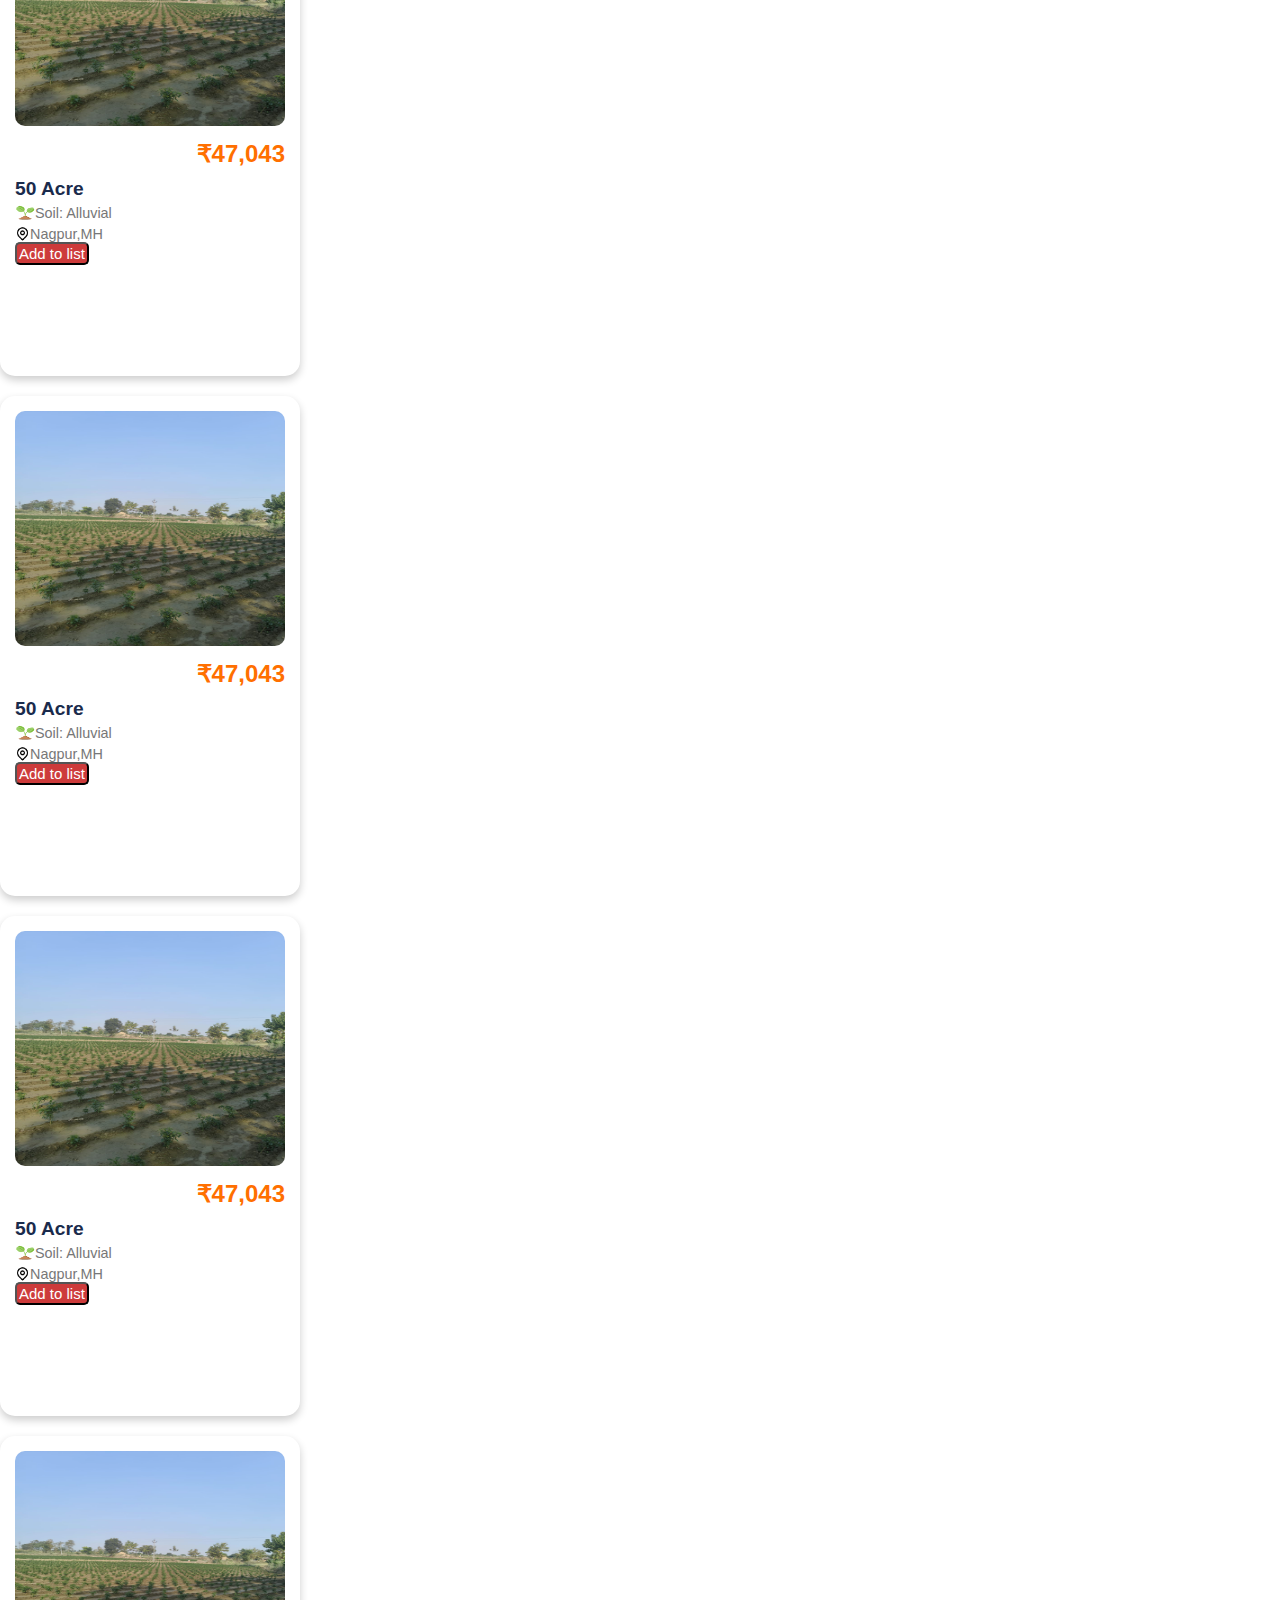
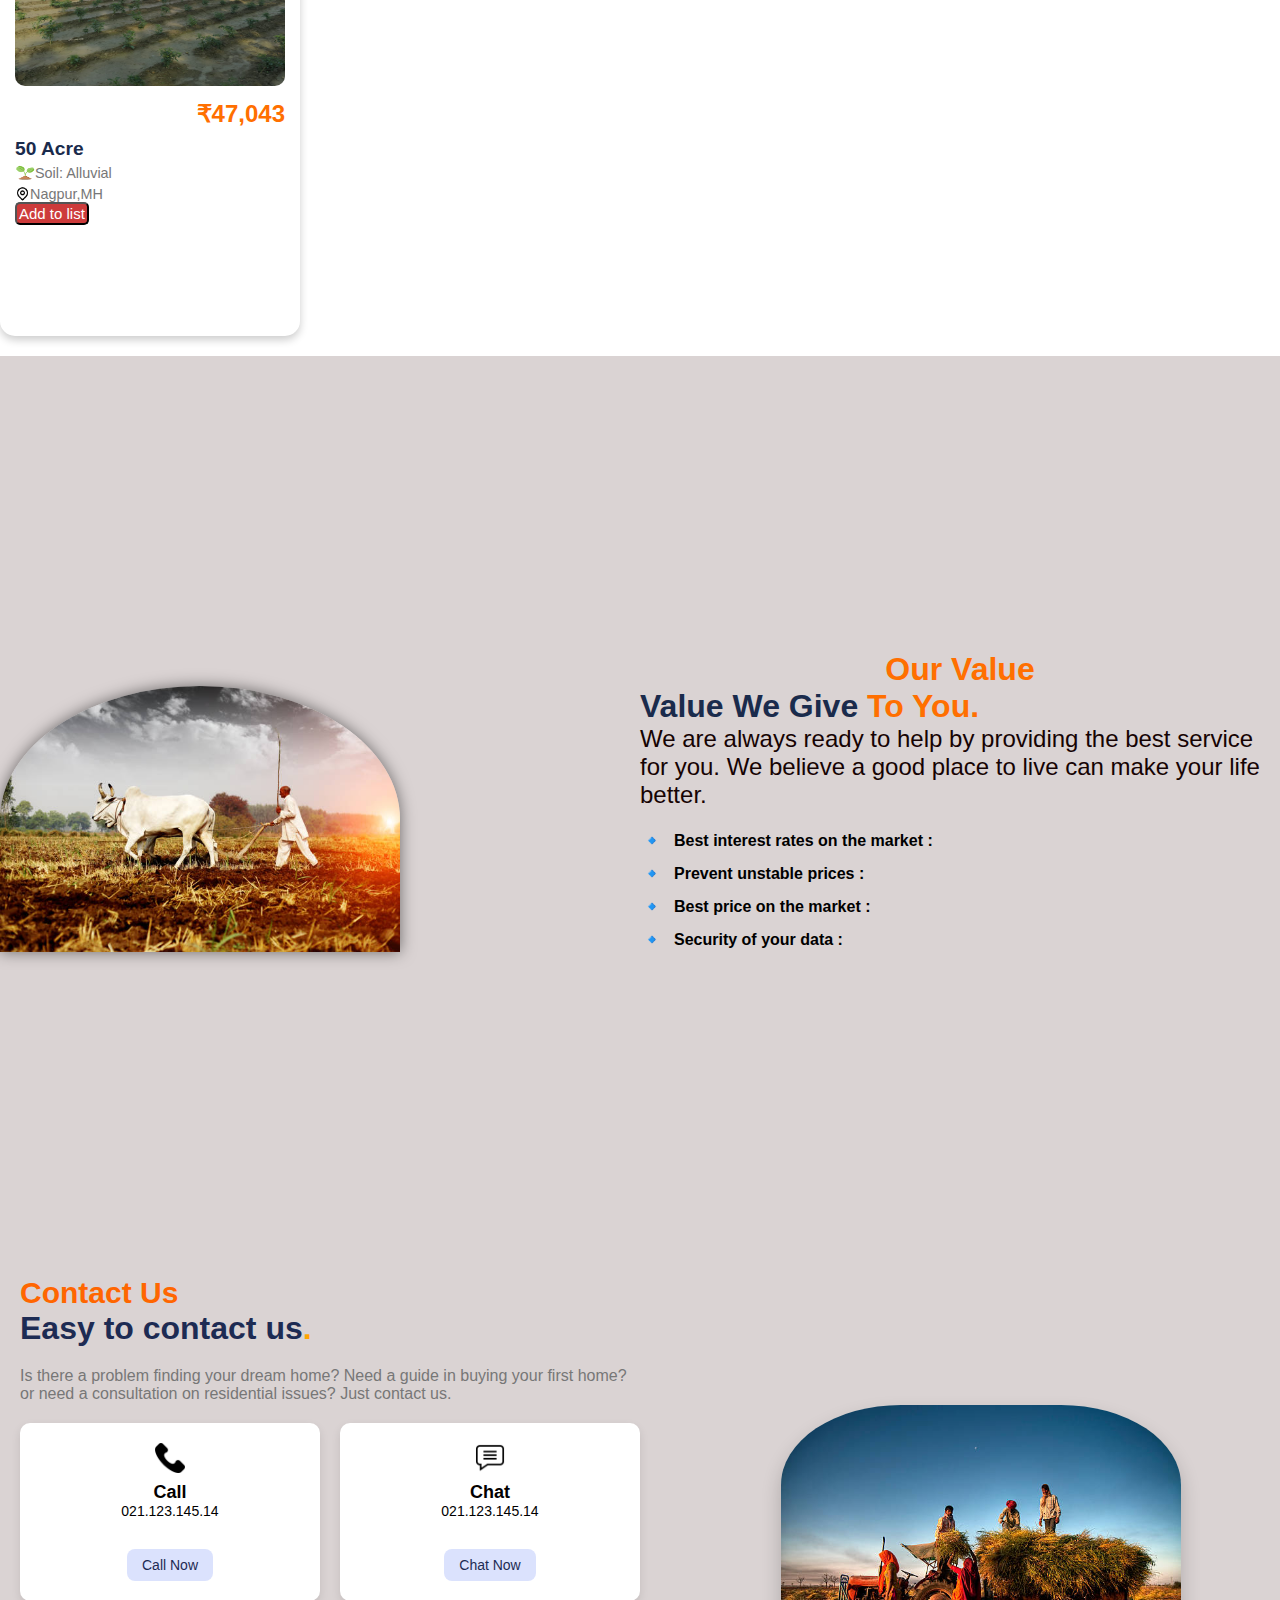
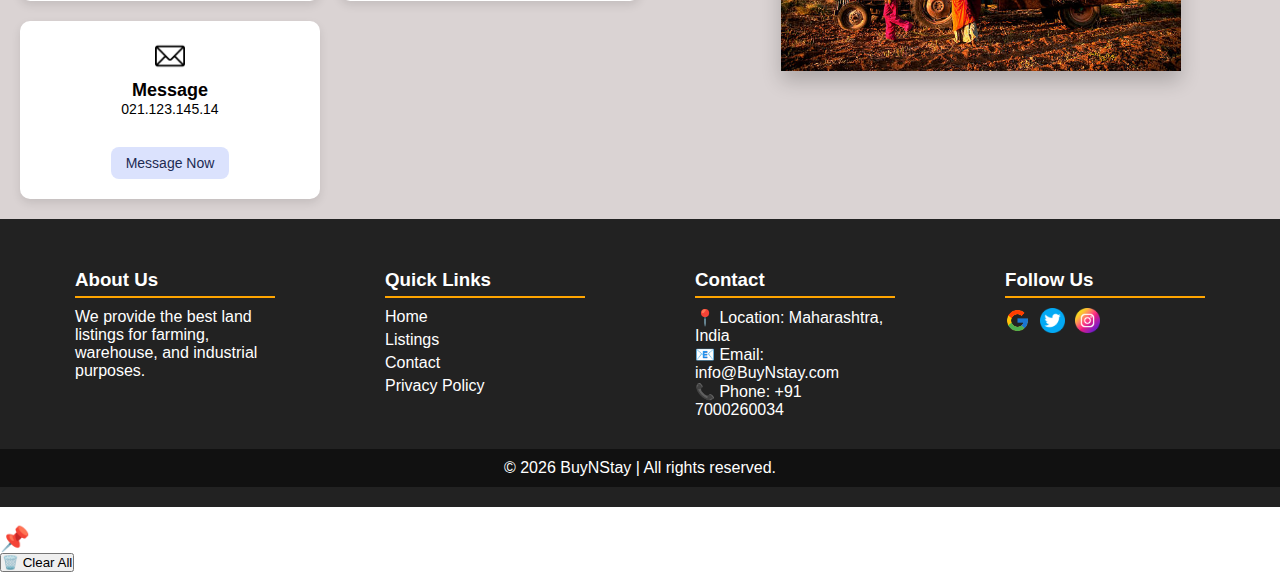
==== commit 392d9485: "first commit" ====
--- a/index.html
+++ b/index.html
@@ -5,6 +5,7 @@
     <meta name="viewport" content="width=device-width, initial-scale=1.0">
     <script src="https://cdn.jsdelivr.net/npm/@popperjs/core@2.11.8/dist/umd/popper.min.js" integrity="sha384-I7E8VVD/ismYTF4hNIPjVp/Zjvgyol6VFvRkX/vR+Vc4jQkC+hVqc2pM8ODewa9r" crossorigin="anonymous"></script>
 <script src="https://cdn.jsdelivr.net/npm/bootstrap@5.3.3/dist/js/bootstrap.min.js" integrity="sha384-0pUGZvbkm6XF6gxjEnlmuGrJXVbNuzT9qBBavbLwCsOGabYfZo0T0to5eqruptLy" crossorigin="anonymous"></script>
+<link rel="stylesheet" href="https://unpkg.com/flickity@2/dist/flickity.min.css">
 <link rel="stylesheet" href="style/style.css">
     <title>lander</title>
 </head>
@@ -39,78 +40,120 @@
 
         <section class="popular-residences">
             <h2 class="section-title-h">Property <span>LAND.</span></h2>
-    
-            <div class="residence-container">
-                <div class="residence-card">
-                    <img src="img/img1.jpg" alt="Aliva Priva Jardin" style="height: 50%;">
-                    <h3> ₹47,043</h3>
-                    <p class="property-name">50 Acre</p>
-                    <p class="soil"><img src="img/plant (1).png" alt="" style= "height:15px; width:20px; display: flex;">Soil: Alluvial</p>
-                    <p class="property-location"><img src="img/map-pin-line.png" alt="" style="display: flex; height: 15px; width: 15px;"> Nagpur,MH</p>
-                  <button onclick="addTolist" class="add">Add to list</button>
-                     </div>
-                    
-    
-                <div class="residence-card">
-                    <img src="img/img2.jpg" alt="Asatti Garden City" style="height: 50%;">
-                    <h3>₹66,353</h3>
-                    <p class="property-name">25 acre</p>
-                    <p class="soil"><img src="img/plant (1).png" alt="" style= "height:15px; width:20px; display: flex;">Soil: Alluvial</p>
-                    <p class="property-location"><img src="img/map-pin-line.png" alt="" style="display: flex; height: 15px; width: 15px;">Pune,MH</p>
-                    <button onclick="addTolist" class="add">Add to list</button>
-                </div>
+            <div class="carousel" data-flickity='{ "groupCells": true }'>
+                    <div class="carousel-cell"><div class="residence-card">
+                        <img src="img/img1.jpg" alt="Aliva Priva Jardin" style="height: 50%;">
+                        <h3> ₹47,043</h3>
+                        <p class="property-name">50 Acre</p>
+                        <p class="soil"><img src="img/plant (1).png" alt="" style= "height:15px; width:20px; display: flex;">Soil: Alluvial</p>
+                        <p class="property-location"><img src="img/map-pin-line.png" alt="" style="display: flex; height: 15px; width: 15px;"> Nagpur,MH</p>
+                      <button onclick="addTolist" class="add">Add to list</button>
+                         </div>
+                        </div>
+                    <div class="carousel-cell"><div class="residence-card">
+                        <img src="img/img1.jpg" alt="Aliva Priva Jardin" style="height: 50%;">
+                        <h3> ₹47,043</h3>
+                        <p class="property-name">50 Acre</p>
+                        <p class="soil"><img src="img/plant (1).png" alt="" style= "height:15px; width:20px; display: flex;">Soil: Alluvial</p>
+                        <p class="property-location"><img src="img/map-pin-line.png" alt="" style="display: flex; height: 15px; width: 15px;"> Nagpur,MH</p>
+                      <button onclick="addTolist" class="add">Add to list</button>
+                         </div>
+                        </div>
+                    <div class="carousel-cell"><div class="residence-card">
+                        <img src="img/img1.jpg" alt="Aliva Priva Jardin" style="height: 50%;">
+                        <h3> ₹47,043</h3>
+                        <p class="property-name">50 Acre</p>
+                        <p class="soil"><img src="img/plant (1).png" alt="" style= "height:15px; width:20px; display: flex;">Soil: Alluvial</p>
+                        <p class="property-location"><img src="img/map-pin-line.png" alt="" style="display: flex; height: 15px; width: 15px;"> Nagpur,MH</p>
+                      <button onclick="addTolist" class="add">Add to list</button>
+                         </div>
+                        </div>
+                    <div class="carousel-cell"><div class="residence-card">
+                        <img src="img/img1.jpg" alt="Aliva Priva Jardin" style="height: 50%;">
+                        <h3> ₹47,043</h3>
+                        <p class="property-name">50 Acre</p>
+                        <p class="soil"><img src="img/plant (1).png" alt="" style= "height:15px; width:20px; display: flex;">Soil: Alluvial</p>
+                        <p class="property-location"><img src="img/map-pin-line.png" alt="" style="display: flex; height: 15px; width: 15px;"> Nagpur,MH</p>
+                      <button onclick="addTolist" class="add">Add to list</button>
+                         </div>
+                        </div>
+                    <div class="carousel-cell"><div class="residence-card">
+                        <img src="img/img1.jpg" alt="Aliva Priva Jardin" style="height: 50%;">
+                        <h3> ₹47,043</h3>
+                        <p class="property-name">50 Acre</p>
+                        <p class="soil"><img src="img/plant (1).png" alt="" style= "height:15px; width:20px; display: flex;">Soil: Alluvial</p>
+                        <p class="property-location"><img src="img/map-pin-line.png" alt="" style="display: flex; height: 15px; width: 15px;"> Nagpur,MH</p>
+                      <button onclick="addTolist" class="add">Add to list</button>
+                         </div>
+                        </div>
+                    <div class="carousel-cell"><div class="residence-card">
+                        <img src="img/img1.jpg" alt="Aliva Priva Jardin" style="height: 50%;">
+                        <h3> ₹47,043</h3>
+                        <p class="property-name">50 Acre</p>
+                        <p class="soil"><img src="img/plant (1).png" alt="" style= "height:15px; width:20px; display: flex;">Soil: Alluvial</p>
+                        <p class="property-location"><img src="img/map-pin-line.png" alt="" style="display: flex; height: 15px; width: 15px;"> Nagpur,MH</p>
+                      <button onclick="addTolist" class="add">Add to list</button>
+                         </div>
+                        </div>
+                    <div class="carousel-cell"><div class="residence-card">
+                        <img src="img/img1.jpg" alt="Aliva Priva Jardin" style="height: 50%;">
+                        <h3> ₹47,043</h3>
+                        <p class="property-name">50 Acre</p>
+                        <p class="soil"><img src="img/plant (1).png" alt="" style= "height:15px; width:20px; display: flex;">Soil: Alluvial</p>
+                        <p class="property-location"><img src="img/map-pin-line.png" alt="" style="display: flex; height: 15px; width: 15px;"> Nagpur,MH</p>
+                      <button onclick="addTolist" class="add">Add to list</button>
+                         </div>
+                        </div>
+                    <div class="carousel-cell"><div class="residence-card">
+                        <img src="img/img1.jpg" alt="Aliva Priva Jardin" style="height: 50%;">
+                        <h3> ₹47,043</h3>
+                        <p class="property-name">50 Acre</p>
+                        <p class="soil"><img src="img/plant (1).png" alt="" style= "height:15px; width:20px; display: flex;">Soil: Alluvial</p>
+                        <p class="property-location"><img src="img/map-pin-line.png" alt="" style="display: flex; height: 15px; width: 15px;"> Pune,MH</p>
+                      <button onclick="addTolist" class="add">Add to list</button>
+                         </div>
+                        </div>
+                    <div class="carousel-cell"><div class="residence-card">
+                        <img src="img/img1.jpg" alt="Aliva Priva Jardin" style="height: 50%;">
+                        <h3> ₹47,043</h3>
+                        <p class="property-name">50 Acre</p>
+                        <p class="soil"><img src="img/plant (1).png" alt="" style= "height:15px; width:20px; display: flex;">Soil: Alluvial</p>
+                        <p class="property-location"><img src="img/map-pin-line.png" alt="" style="display: flex; height: 15px; width: 15px;"> Nagpur,MH</p>
+                      <button onclick="addTolist" class="add">Add to list</button>
+                         </div>
+                        </div>
+                    <div class="carousel-cell"><div class="residence-card">
+                        <img src="img/img1.jpg" alt="Aliva Priva Jardin" style="height: 50%;">
+                        <h3> ₹47,043</h3>
+                        <p class="property-name">50 Acre</p>
+                        <p class="soil"><img src="img/plant (1).png" alt="" style= "height:15px; width:20px; display: flex;">Soil: Alluvial</p>
+                        <p class="property-location"><img src="img/map-pin-line.png" alt="" style="display: flex; height: 15px; width: 15px;"> Nagpur,MH</p>
+                      <button onclick="addTolist" class="add">Add to list</button>
+                         </div>
+                        </div>
+                    <div class="carousel-cell"><div class="residence-card">
+                        <img src="img/img1.jpg" alt="Aliva Priva Jardin" style="height: 50%;">
+                        <h3> ₹47,043</h3>
+                        <p class="property-name">50 Acre</p>
+                        <p class="soil"><img src="img/plant (1).png" alt="" style= "height:15px; width:20px; display: flex;">Soil: Alluvial</p>
+                        <p class="property-location"><img src="img/map-pin-line.png" alt="" style="display: flex; height: 15px; width: 15px;"> Nagpur,MH</p>
+                      <button onclick="addTolist" class="add">Add to list</button>
+                         </div>
+                        </div>
+                        <div class="carousel-cell"><div class="residence-card">
+                            <img src="img/img1.jpg" alt="Aliva Priva Jardin" style="height: 50%;">
+                            <h3> ₹47,043</h3>
+                            <p class="property-name">50 Acre</p>
+                            <p class="soil"><img src="img/plant (1).png" alt="" style= "height:15px; width:20px; display: flex;">Soil: Alluvial</p>
+                            <p class="property-location"><img src="img/map-pin-line.png" alt="" style="display: flex; height: 15px; width: 15px;"> Nagpur,MH</p>
+                          <button onclick="addTolist" class="add">Add to list</button>
+                             </div>
+                            </div>
             
-    
-                <div class="residence-card">
-                    <img src="img/img3.jpg" alt="Citraland Puri Serang" style="height: 50%;">
-                    <h3>₹35,585/onl</h3>
-                    <p class="property-name">15 Acre</p>
-                    <p class="soil"><img src="img/plant (1).png" alt="" style= "height:15px; width:20px; display: flex;">Soil: Alluvial</p> 
-                    <p class="property-location"><img src="img/map-pin-line.png" alt="" style="display: flex; height: 15px; width: 15px;">Amravati,MH</p> 
+        </section>
+
+        <section class="value-section" style="background-color:  rgb(218, 211, 211);">
         
-                    <button onclick="addTolist" class="add">Add to list</button>
-                    
-                    </div>
-            </div>
-                
-        
-            <div class="residence-container">
-                <div class="residence-card">
-                    <img src="img/plain.jpg" alt="Aliva Priva Jardin" style="height: 50%;">
-                    <h3> ₹47,043</h3>
-                    <p class="property-name">50 Acre</p>
-                    <p class="soil"><img src="img/plant (1).png" alt="" style= "height:15px; width:20px; display: flex;">Soil: Alluvial</p>
-                    <p class="property-location"><img src="img/map-pin-line.png" alt="" style="display: flex; height: 15px; width: 15px;">Nagpur,MH</p> 
-                    <button onclick="addTolist" class="add">Add to list</button>
-                    
-                    </div>
-        
-    
-                <div class="residence-card">
-                    <img src="img/haryan.jpg" alt="Asatti Garden City" style="height: 50%;">
-                    <h3>₹66,353</h3>
-                    <p class="property-name">25 acre</p>
-                    <p class="soil"><img src="img/plant (1).png" alt="" style= "height:15px; width:20px; display: flex;">Soil: Alluvial</p>
-                    <p class="property-location"><img src="img/map-pin-line.png" alt="" style="display: flex; height: 15px; width: 15px;">Pune,MH</p> 
-                    <button onclick="addTolist" class="add">Add to list</button>
-                    
-                    </div>
-                
-    
-                <div class="residence-card">
-                    <img src="img/gondia.jpg" alt="Citraland Puri Serang" style="height: 50%;">
-                    <h3>₹35,585/onl</h3>
-                    <p class="property-name">15 Acre</p>
-                      <p class="soil"><img src="img/plant (1).png" alt="" style= "height:15px; width:20px; display: flex;">Soil: Alluvial</p>
-                    <p class="property-location"><img src="img/map-pin-line.png" alt="" style="display: flex; height: 15px; width: 15px;">Amravati,MH</p> 
-                    <button onclick="addTolist" class="add">Add to list</button>
-        
-                </div>
-            </div>
-        </section>
-
-        <section class="value-section" style="background-color:  rgb(218, 211, 211);">
-            <div class="value-container">
                 <!-- Left Side: Image -->
                 <div class="image-container">
                     <img src="img/background1.jpg" alt="">
@@ -229,7 +272,7 @@
             <p>&copy; 2025 BuyNstay | All rights reserved.</p>
         </div>
     </footer>
-    
+    <script src="https://unpkg.com/flickity@2/dist/flickity.pkgd.min.js"></script>
     <script src="script.js"></script>
 
 </body>
--- a/style/style.css
+++ b/style/style.css
@@ -120,20 +120,22 @@
     display: flex;
     justify-content: center;
     align-items: center;
+    flex-direction: column;
 }
 
 
 .search-box input {
     padding: 10px;
-    width: 250px;
+    width: 80%;
     border-radius: 5px 0 0 5px;
     border: none;
     margin-bottom: 10px;
+    font-size: 16px;
 
 }
 
 .search-box button {
-    padding: 10px;
+    padding: 10px 20px;
     background: #4A90E2;
     border: none;
     color: white;
@@ -141,6 +143,7 @@
     cursor: pointer;
     transition: 0.3s;
     margin-bottom: 10px;
+    font-size: 16px;
 }
 
 .search-box button:hover {
@@ -148,7 +151,10 @@
 }
 @media screen and (max-width: 480px) {
     .search-box input {
-        width: 80%;
+        width: 90%;
+    }
+    .search-box button{
+        width: 90%;
     }
 }
 
@@ -203,7 +209,7 @@
     text-align: left;
     width: 100%;
     max-width: 300px;
-    height: 400px;
+    height: 500px;
     margin-bottom: 20px;
     transition: transform 0.3s ease-in-out;
 }
@@ -216,7 +222,15 @@
         width: 100%; /* Full width on mobile */
     }
 }
-
+.carousel-cell {
+    width: 28%;
+    margin-right: 10px;
+    border-radius: 5px;
+  }
+  
+  
+  
+ 
 /* Image */
 .residence-card img {
     width: 100%;
@@ -299,6 +313,7 @@
     width: 100%;
     border-radius: 50% 50% 0 0; /* Rounded top like the image */
     object-fit: cover;
+    
 }
 @media screen and (max-width: 768px) {
     .image-container img {
@@ -332,6 +347,7 @@
     font-size: 1.5rem;
     color: #160303;
     margin-bottom: 20px;
+    padding-right: 15px;
 
 }
 
@@ -480,7 +496,7 @@
 }
 @media screen and (max-width: 768px) {
     .contact-image img {
-        width: 0%; /* Full width on mobile */
+        width: 50%; /* Full width on mobile */
     }
 }
 footer {
